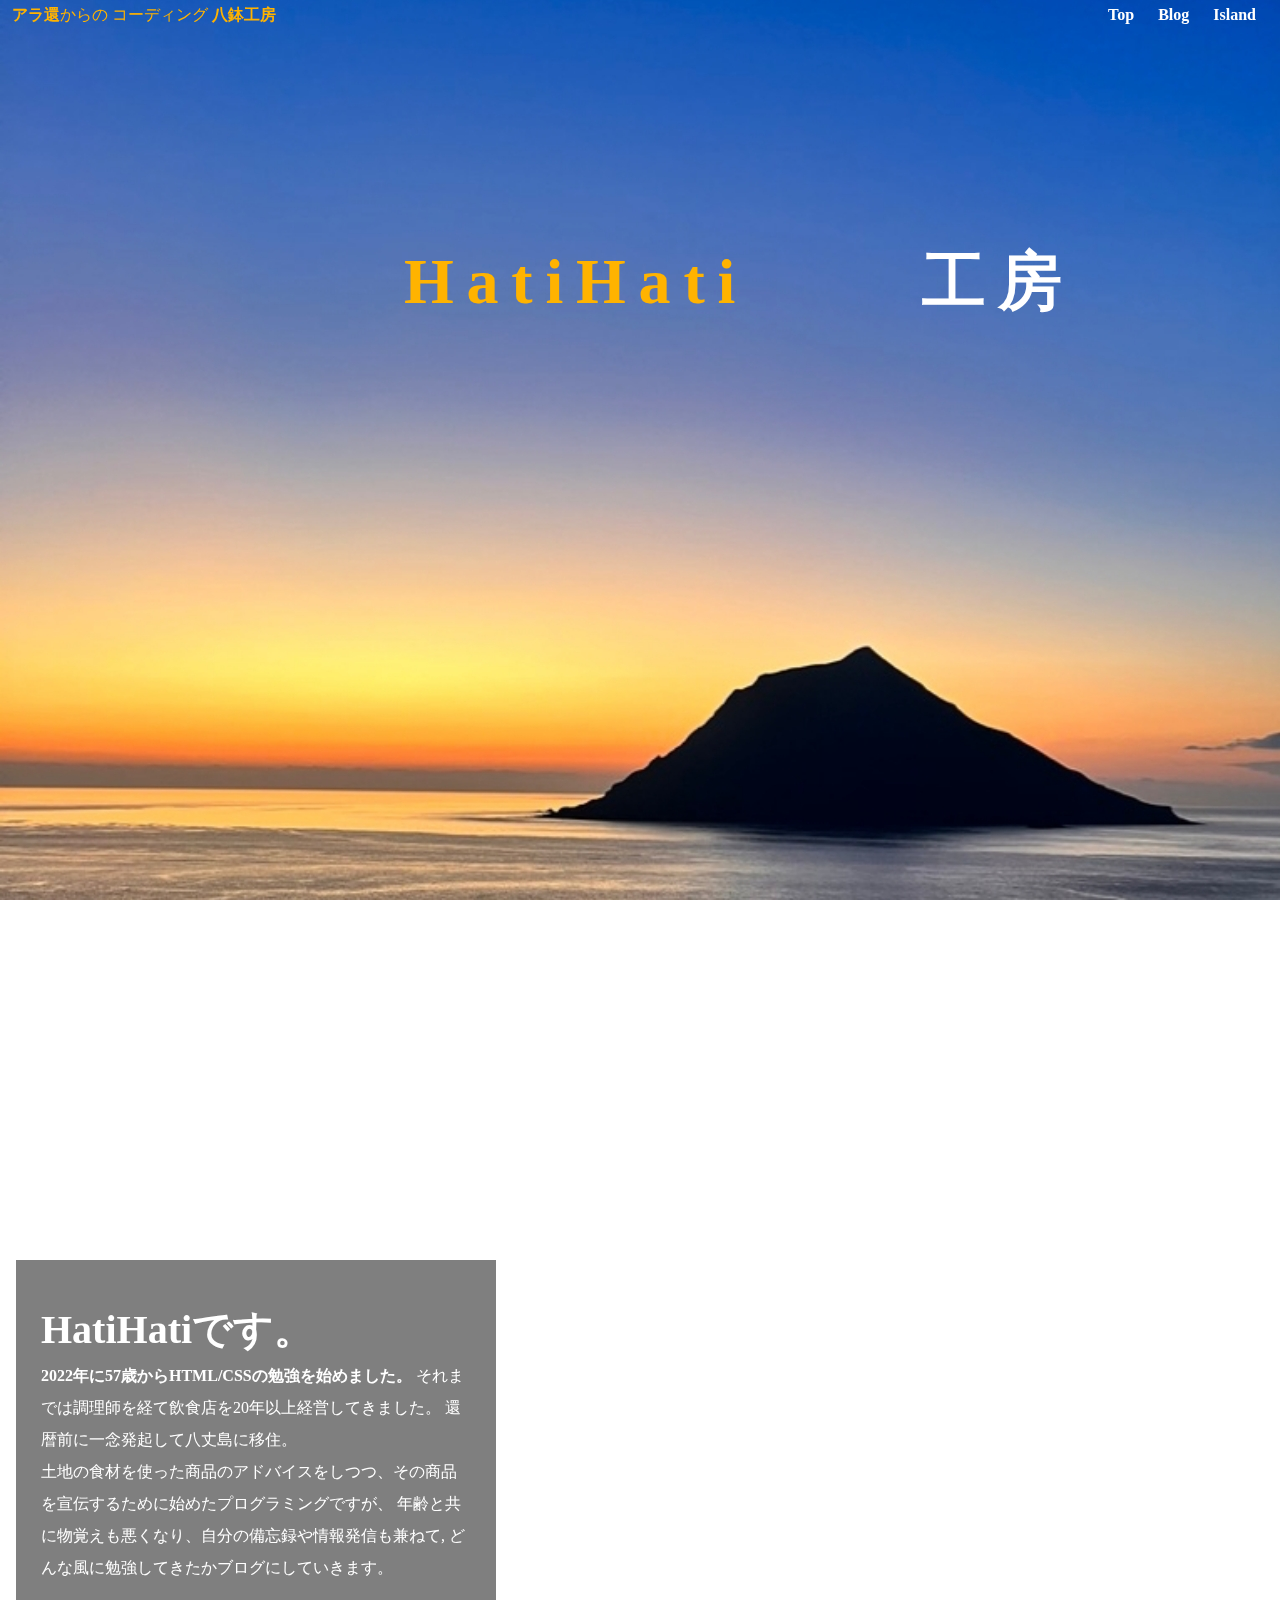
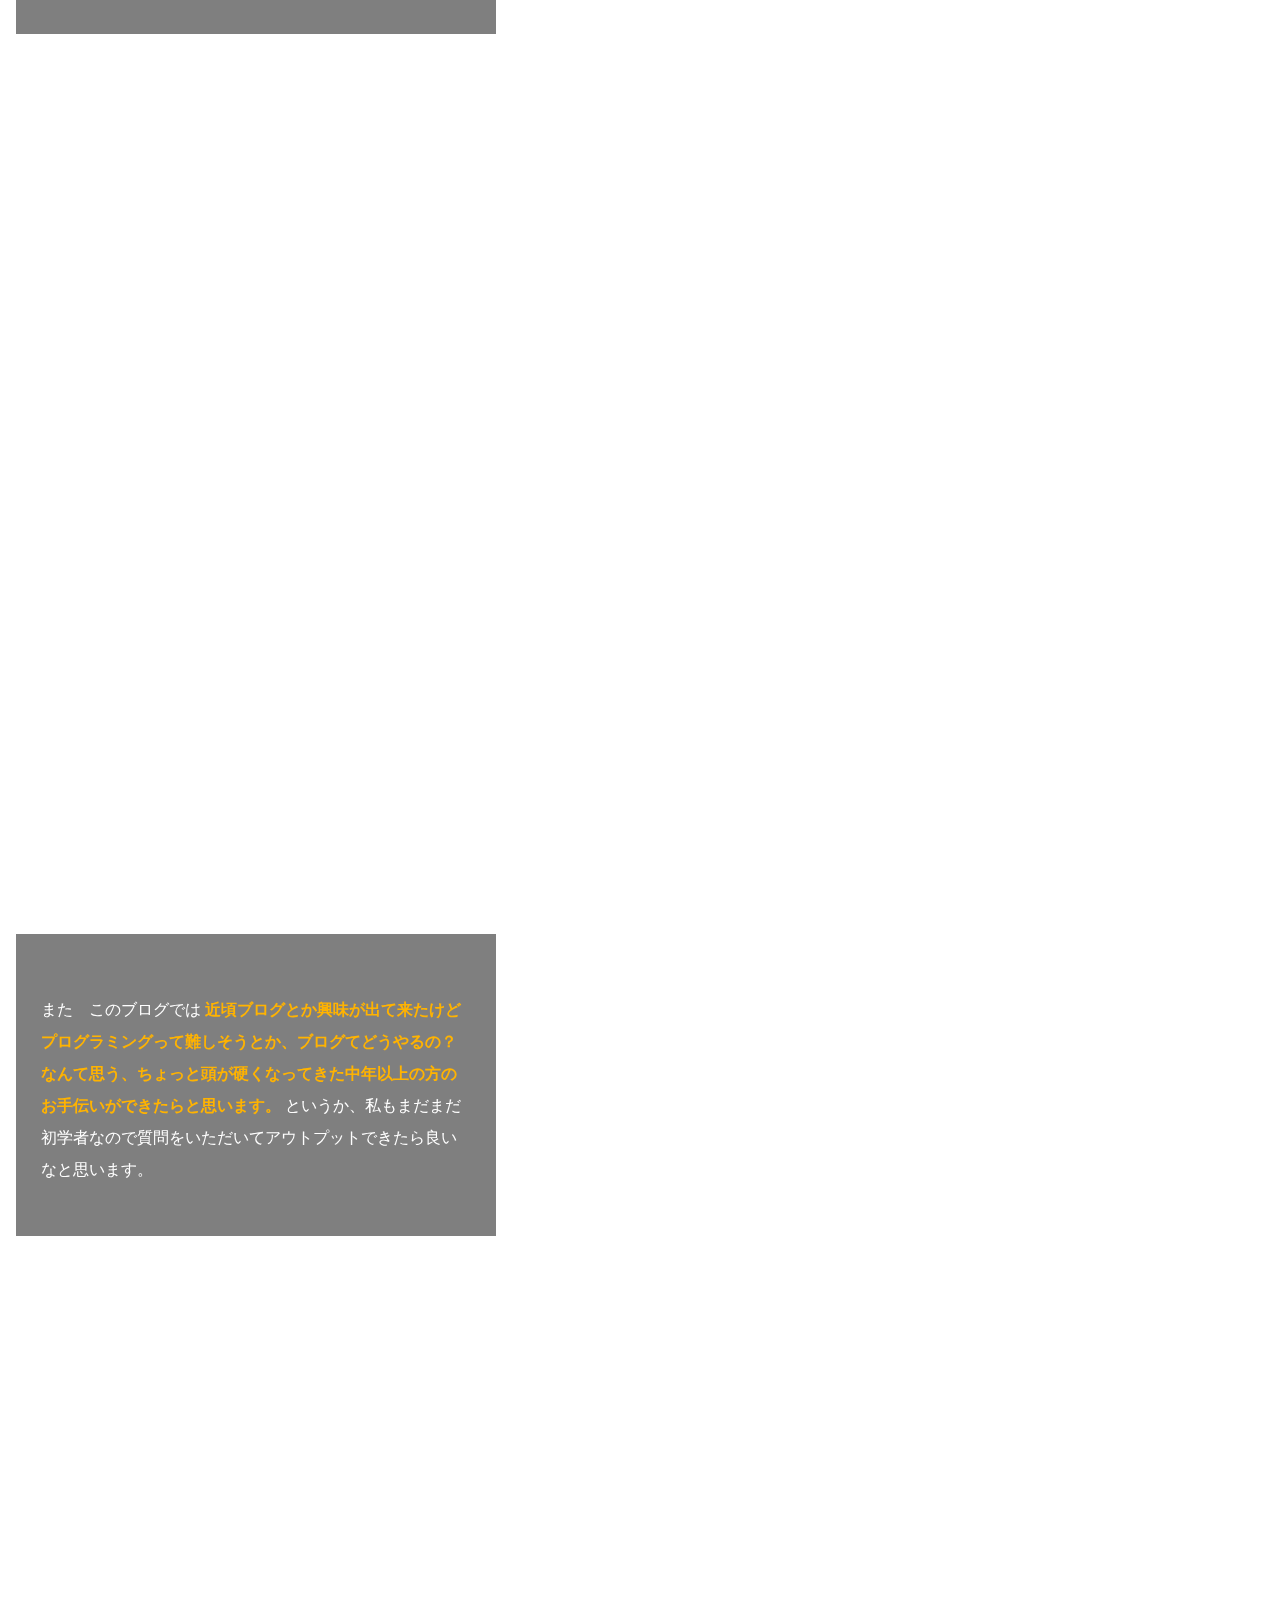
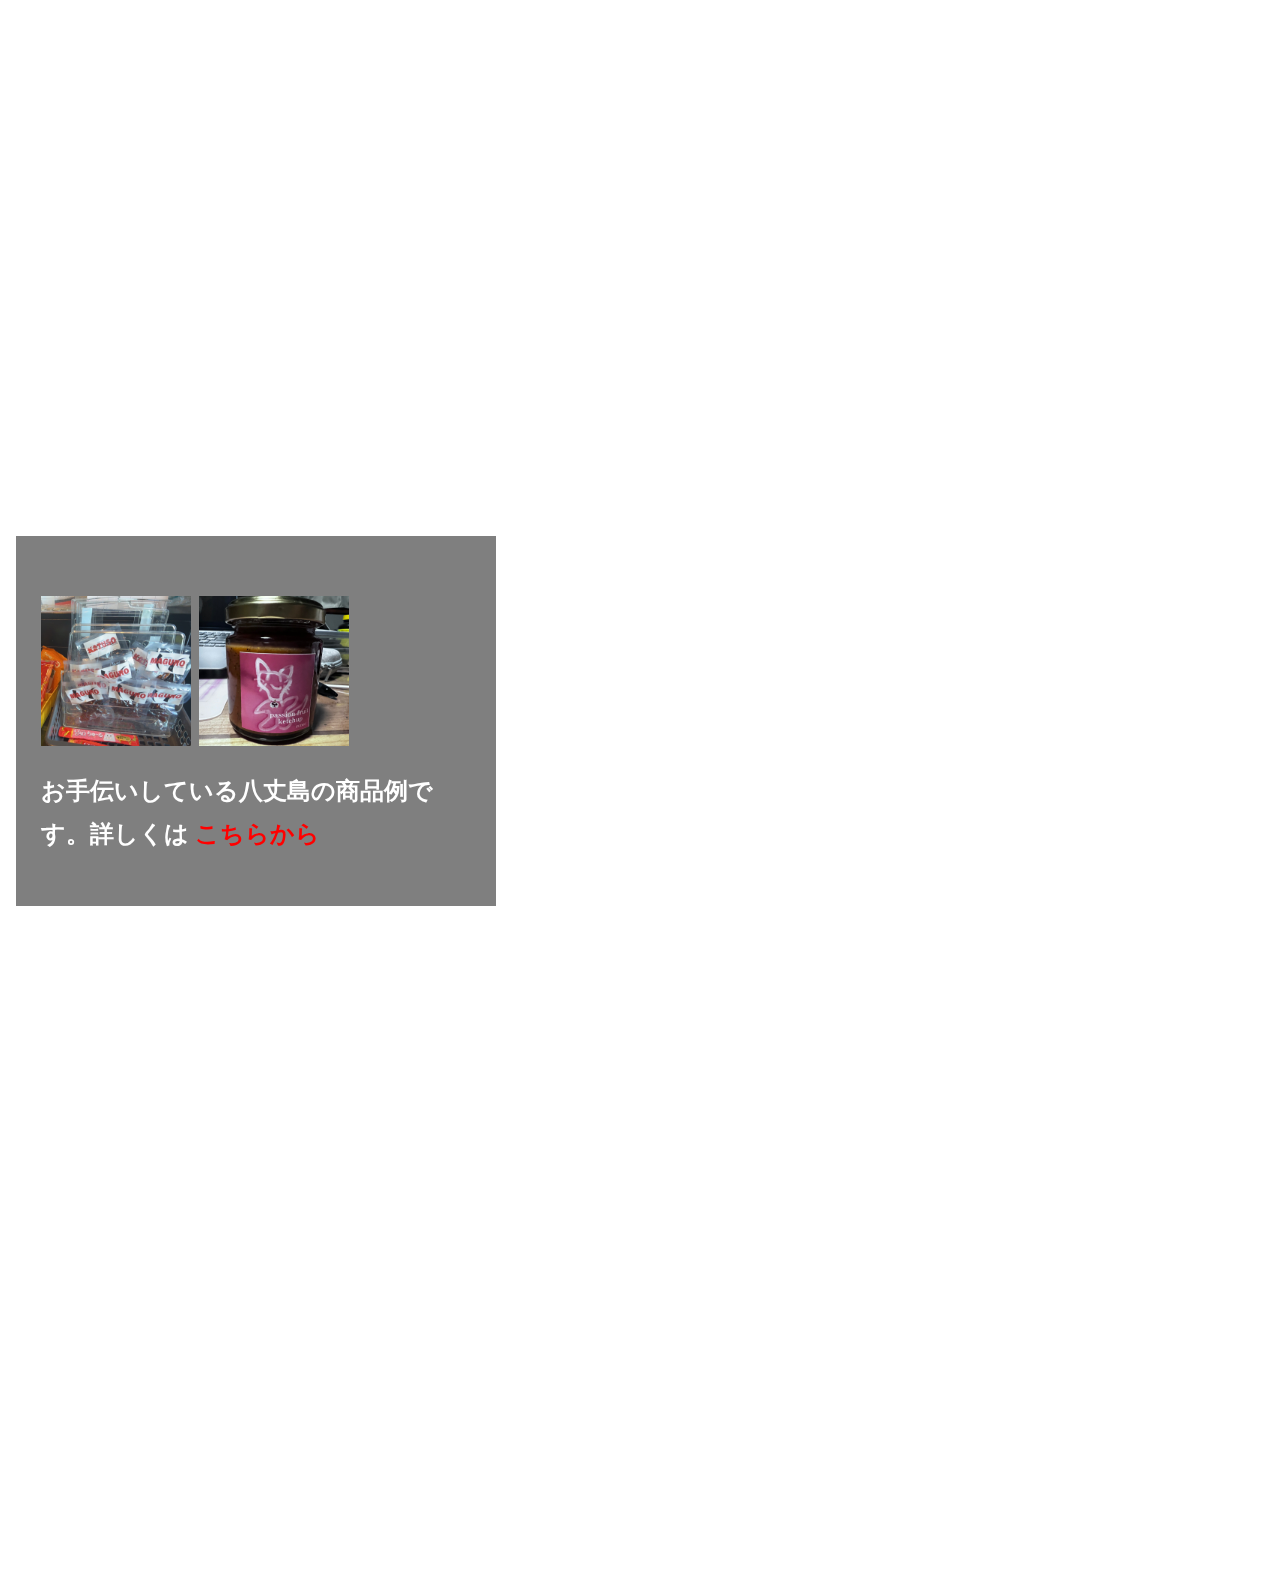
==== index.html @ b1f7de70 "Add files via upload" ====
<!DOCTYPE html>
<html lang="ja">
    <head>
        <meta charset="UTF-8" />
        <meta name="viewport" content="width=device-width, initial-scale=1.0" />
        <title>Ver.3</title>
        <link
            rel="stylesheet"
            href="https://cdn.jsdelivr.net/npm/bootstrap-icons@1.11.1/font/bootstrap-icons.css"
        />
        <link rel="stylesheet" href="css/style.css" />
    </head>
    <body>
        <header>
            <h2 class="header__catch">
                <b>アラ還</b>からの コーディング <b>八鉢工房</b>
            </h2>
            <nav class="burger_nav">
                <ul class="menu nav_links">
                    <li class="nav_links_li"><a href="#">Top</a></li>
                    <li class="nav_links_li"><a href="blog.html">Blog</a></li>
                    <li class="nav_links_li">
                        <a href="island.html">Island</a>
                    </li>
                </ul>
                <div class="burger">
                    <div class="line1" id="x"></div>
                    <div class="line2" id="x"></div>
                    <div class="line3" id="x"></div>
                </div>
            </nav>
        </header>

        <!-- -----------------------------------------------テキストアニメーション------------------------------ -->
        <div class="keyvisual">
            <h1 class="textAnimation">HatiHati</h1>
            <h2 class="textAnimation__bro">工房</h2>
            <!-- <img src="img/kojima_top.jpeg" alt="" /> -->
        </div>
        <!-- ---------------------------スクロールボタンーーーーーーーーーーーーーー -->

        <div class="scrollBtn">
            <a href="#" class="scrollBtn__link">
                <i class="bi bi-chevron-double-up scrollBtn__icon"></i>
            </a>
        </div>
        <!--  --------------------------------背景 img------------------------- -->
        <section id="contents">
            <div id="content01" class="contents">
                <div id="content01_bg" class="background"></div>
                <div class="wrap">
                    <div id="text-box00" class="text-box text-box00">
                        <h2 class="catch"></h2>
                        <div class="copy">
                            <p></p>
                        </div>
                    </div>
                </div>
            </div>

            <div id="content02" class="contents">
                <div id="content02_bg" class="background"></div>
                <div class="wrap">
                    <div class="text-box">
                        <h2 class="catch"><b>HatiHati</b>です。</h2>
                        <div class="copy">
                            <p>
                                <b
                                    >2022年に57歳からHTML/CSSの勉強を始めました。</b
                                >
                                それまでは調理師を経て飲食店を20年以上経営してきました。
                                還暦前に一念発起して八丈島に移住。<br />
                                土地の食材を使った商品のアドバイスをしつつ、その商品を宣伝するために始めたプログラミングですが、
                                年齢と共に物覚えも悪くなり、自分の備忘録や情報発信も兼ねて,
                                どんな風に勉強してきたかブログにしていきます。
                            </p>
                        </div>
                    </div>
                </div>
            </div>
            <div id="content03" class="contents">
                <div id="content03_bg" class="background"></div>
                <div class="wrap">
                    <div class="text-box">
                        <div class="catch"></div>
                        <div class="copy">
                            <p>
                                また　このブログでは
                                <em>
                                    近頃ブログとか興味が出て来たけどプログラミングって難しそうとか、ブログてどうやるの？
                                    なんて思う、ちょっと頭が硬くなってきた中年以上の方のお手伝いができたらと思います。</em
                                >
                                というか、私もまだまだ初学者なので質問をいただいてアウトプットできたら良いなと思います。
                            </p>
                        </div>
                    </div>
                </div>
            </div>
            <div id="content04" class="contents">
                <div id="content04_bg" class="background"></div>
                <div class="wrap">
                    <div class="text-box">
                        <div class="catch"></div>
                        <div class="foodImg__box">
                            <img
                                class="foodImg"
                                src="img/maguro_jerky.jpeg"
                                alt=""
                            />
                            <img
                                class="foodImg"
                                src="img/passion_ketchap.jpg"
                                alt=""
                            />
                        </div>
                        <div class="copy">
                            <p class="foodProducts">
                                お手伝いしている八丈島の商品例です。詳しくは
                                <a href="" target="_blank">こちらから</a>
                            </p>
                        </div>
                    </div>
                </div>
            </div>
        </section>

        <footer>
            <small class="footer__logo">&copy 八鉢工房　since 1998</small>
        </footer>

        <script src="https://ajax.googleapis.com/ajax/libs/jquery/3.7.1/jquery.min.js"></script>
        <script src="js/main.js"></script>
    </body>
</html>
---- css/style.css ----
@charset "UTF-8";
/*
html5doctor.com Reset Stylesheet
v1.6.1
Last Updated: 2010-09-17
Author: Richard Clark - http://richclarkdesign.com
Twitter: @rich_clark
*/
html,
body,
div,
span,
object,
iframe,
h1,
h2,
h3,
h4,
h5,
h6,
p,
blockquote,
pre,
abbr,
address,
cite,
code,
del,
dfn,
em,
img,
ins,
kbd,
q,
samp,
small,
strong,
sub,
sup,
var,
b,
i,
dl,
dt,
dd,
ol,
ul,
li,
fieldset,
form,
label,
legend,
table,
caption,
tbody,
tfoot,
thead,
tr,
th,
td,
article,
aside,
canvas,
details,
figcaption,
figure,
footer,
header,
hgroup,
menu,
nav,
section,
summary,
time,
mark,
audio,
video {
  margin: 0;
  padding: 0;
  border: 0;
  outline: 0;
  font-size: 100%;
  vertical-align: baseline;
  background: transparent;
}

body {
  line-height: 1;
}

article,
aside,
details,
figcaption,
figure,
footer,
header,
hgroup,
menu,
nav,
section {
  display: block;
}

nav ul {
  list-style: none;
}

blockquote,
q {
  quotes: none;
}

blockquote:before,
blockquote:after,
q:before,
q:after {
  content: "";
  content: none;
}

a {
  margin: 0;
  padding: 0;
  font-size: 100%;
  vertical-align: baseline;
  background: transparent;
}

/* change colours to suit your needs */
ins {
  background-color: #ff9;
  color: #000;
  text-decoration: none;
}

/* change colours to suit your needs */
mark {
  background-color: #ff9;
  color: #000;
  font-style: italic;
  font-weight: bold;
}

del {
  text-decoration: line-through;
}

abbr[title],
dfn[title] {
  border-bottom: 1px dotted;
  cursor: help;
}

table {
  border-collapse: collapse;
  border-spacing: 0;
}

/* change border colour to suit your needs */
hr {
  display: block;
  height: 1px;
  border: 0;
  border-top: 1px solid #cccccc;
  margin: 1em 0;
  padding: 0;
}

input,
select {
  vertical-align: middle;
}

body * {
  box-sizing: border-box;
}

header {
  display: flex;
  align-items: center;
  width: 100vw;
  height: 30px;
  position: fixed;
  z-index: 500;
}

.header__catch {
  font-weight: normal;
  margin-left: 12px;
  color: rgb(255, 179, 0);
  transition-duration: 1s;
}

@media screen and (max-width: 550px) {
  h2.header__catch {
    font-size: 12px;
  }
}
.burger_nav {
  display: flex;
  justify-content: space-around;
  align-items: center;
  line-height: 8vh;
  margin-left: auto;
}

.nav_links {
  display: flex;
  gap: 24px;
  justify-content: space-around;
  margin-right: 24px;
  transition: all 0.5s ease-in-out;
}

.nav_links li {
  list-style: none;
}

.nav_links a {
  text-decoration: none;
  color: #fff;
  font-weight: bold;
}

.burger {
  cursor: pointer;
  margin-right: 24px;
  position: absolute;
  right: 30px;
  top: 10px;
  opacity: 0;
  z-index: 1111;
}

.burger #x {
  width: 25px;
  height: 3px;
  background: #fff;
  margin: 5px;
  transition: all 0.5s ease-in-out;
}

.nav_active {
  transform: translateX(0%) !important;
  /* transform: translateX(0%); */
}

@media screen and (max-width: 1024px) {
  .nav_links {
    width: 55%;
  }
}
@media screen and (max-width: 768px) {
  body {
    overflow-x: hidden;
  }
  .nav_links {
    position: absolute;
    right: -2rem;
    height: 100vh;
    top: 0;
    background: #364e8b;
    flex-direction: column;
    align-items: center;
    width: 50%;
    transform: translateX(110%);
  }
  .burger {
    opacity: 1;
    cursor: pointer;
  }
}
.keyvisual.hide {
  opacity: 0;
}

@-webkit-keyframes navLinksFade {
  0% {
    opacity: 0;
    transform: translateX(50px);
  }
  50% {
    opacity: 0.5;
  }
  100% {
    opacity: 1;
    transform: translateX(0);
  }
}

@keyframes navLinksFade {
  0% {
    opacity: 0;
    transform: translateX(50px);
  }
  50% {
    opacity: 0.5;
  }
  100% {
    opacity: 1;
    transform: translateX(0);
  }
}
.toggle .line1 {
  transform: rotate(-45deg) translate(-5px, 6px);
}

.toggle .line2 {
  opacity: 0;
}

.toggle .line3 {
  transform: rotate(405deg) translate(-5px, -6px);
}

.keyvisual {
  width: 100vw;
  position: fixed;
  z-index: 7;
  transition-duration: 1s;
  position: relative;
}
.keyvisual .textAnimation {
  font-size: 4rem;
  color: rgb(255, 179, 0);
  position: absolute;
  top: 250px;
  left: 45%;
  transform: translateX(-50%);
  letter-spacing: 0.2em;
}
.keyvisual .textAnimation__bro {
  font-size: 4rem;
  color: #fff;
  position: absolute;
  top: 250px;
  left: 78%;
  transform: translateX(-50%);
  letter-spacing: 0.2em;
}
.keyvisual img {
  width: 100%;
  -o-object-fit: cover;
     object-fit: cover;
}

@media screen and (max-width: 768px) {
  .keyvisual {
    height: 450px;
  }
  .keyvisual .textAnimation {
    font-size: 2.5rem;
  }
  .keyvisual .textAnimation__bro {
    font-size: 2rem;
    left: 70%;
    top: 250px;
    transform: translateY(6px);
  }
  .keyvisual img {
    width: 100vw;
  }
}
@media screen and (max-width: 550px) {
  .keyvisual {
    height: 250px;
  }
  .keyvisual .textAnimation {
    font-size: 1.8rem;
    left: 50%;
  }
  .keyvisual .textAnimation__bro {
    font-size: 1.2rem;
  }
}
@-webkit-keyframes showTextFromBottom {
  0% {
    transform: translateY(200%);
  }
  100% {
    transform: translateY(0%);
  }
}
@keyframes showTextFromBottom {
  0% {
    transform: translateY(200%);
  }
  100% {
    transform: translateY(0%);
  }
}
@-webkit-keyframes showTextFromTop {
  0% {
    transform: translateY(-200%);
  }
  100% {
    transform: translateY(0%);
  }
}
@keyframes showTextFromTop {
  0% {
    transform: translateY(-200%);
  }
  100% {
    transform: translateY(0%);
  }
}
.textAnimation span {
  /*外側のspan*/
  display: inline-block;
}

.textAnimation > span {
  /*内側のspan*/
  overflow: hidden;
}

.textAnimation > span:nth-of-type(odd) {
  -webkit-animation: showTextFromBottom 2S ease-out backwards;
          animation: showTextFromBottom 2S ease-out backwards;
}

.textAnimation > span:nth-of-type(even) {
  -webkit-animation: showTextFromTop 2S ease-out backwards;
          animation: showTextFromTop 2S ease-out backwards;
}

.scrollBtn {
  display: block;
  width: 2.5rem;
  height: 2.5rem;
  border-radius: 0.25rem;
  background: red;
  position: fixed;
  bottom: 1rem;
  right: 1rem;
  z-index: 8;
  text-align: center;
  opacity: 0;
  transition: opacity 1s;
}
.scrollBtn__link {
  display: block;
  width: 100%;
  height: 100%;
  cursor: pointer;
}
.scrollBtn__link .bi {
  font-size: 16px;
  font-weight: bold;
  color: #fff;
  position: relative;
  top: 10px;
  -webkit-animation: jump 0.8s ease 0.2s 3;
          animation: jump 0.8s ease 0.2s 3;
  transition: all 1s;
  /* 3回ジャンプ、1秒ごとに */
}

@media screen and (max-width: 768px) {
  .scrollBtn {
    display: none;
  }
}
.scrollBtn.show {
  opacity: 1;
  -webkit-animation: Jump 0.5s ease 0.2s 3;
          animation: Jump 0.5s ease 0.2s 3;
}

@-webkit-keyframes Jump {
  0% {
    transform: translateY(0);
  }
  50% {
    transform: translateY(-0.5rem);
  }
  100% {
    transform: translateY(0);
  }
}

@keyframes Jump {
  0% {
    transform: translateY(0);
  }
  50% {
    transform: translateY(-0.5rem);
  }
  100% {
    transform: translateY(0);
  }
}
.background {
  top: 0;
  left: 0;
  right: 0;
  height: 100%;
  position: fixed;
  background-position: center center;
  opacity: 0;
  background-size: cover;
  transition: all 1.5S ease 0s;
}

.show .background {
  opacity: 1;
}

#contents {
  margin-left: 16px;
}

.contents .wrap {
  padding: 40vh 0 60vh;
  position: relative;
  z-index: 2;
}

#content01_bg {
  background-image: url("../img/kojima_top.jpeg");
  background: no-repeat cover;
}

#content02_bg {
  background-image: url("../img/fuji1.jpeg");
  background: no-repeat cover;
}

#content03_bg {
  background-image: url("../img/susuki1.jpeg");
  background: no-repeat cover;
}

#content04_bg {
  background-image: url("../img/upstear1.jpeg");
  background: no-repeat cover;
}

#text-box00 {
  display: none;
}

.text-box {
  padding: 50px 25px;
  width: 480px;
  background: rgba(0, 0, 0, 0.5);
  color: #fff;
  font-style: normal;
}
.text-box .catch {
  margin: 0 0 10px;
  font-size: 40px;
}
.text-box .copy {
  margin: 0;
  line-height: 2;
}
.text-box .copy em {
  font-style: normal;
  font-weight: bold;
  color: rgb(255, 179, 0);
}
.text-box .foodProducts {
  font-size: 24px;
  font-weight: bold;
  margin: 24px 0 0;
  line-height: 1.8;
}
.text-box .foodProducts a {
  color: red;
  text-decoration: none;
}
.text-box .foodImg__box {
  width: 150px;
  height: 150px;
  display: flex;
  gap: 8px;
}
.text-box .foodImg__box .foodImg {
  width: 100%;
  height: 100%;
  -o-object-fit: cover;
     object-fit: cover;
  background: pink;
}

@media screen and (max-width: 440px) {
  .text-box {
    width: 300px;
  }
}
.profTxt {
  line-height: 2.5;
  letter-spacing: 0.2em;
  font-size: 20px;
  width: 100%;
}

.button {
  display: inline-block;
  color: hotpink;
  border: 1px solid currentColor;
  padding: 1em 1.75em 0.9em;
  background: #fff;
}

.button_size_s {
  font-size: 0.875rem;
  padding: 0.7em 1.25em 0.6em;
}

.button_size_b {
  display: block;
  font-size: 0.875rem;
  padding: 0.7em 1.25em 0.6em;
  width: 90%;
  margin: 10px auto;
  text-align: center;
}

.button_arrow_right {
  position: relative;
  padding-right: 1.75rem;
}
.button_arrow_right::after {
  position: absolute;
  top: 50%;
  right: 0.5em;
  display: block;
  transform: translateY(-50%);
  content: "→";
  font-size: 16px;
  font-weight: bold;
}

.cardBlogTxt {
  width: 70vw;
  margin: 48px auto;
}
.cardBlogTxt em {
  font-style: normal;
  font-weight: bold;
}
.cardBlogTxt p:nth-child(2) {
  margin-top: 24px;
}

.blogCardsContainer {
  display: flex;
}

.blogCards {
  display: flex;
  flex-direction: column;
  width: calc(100vw - 200px);
  list-style: none;
}
.blogCards li:nth-child(n) {
  margin-top: 16px;
}
.blogCards li:last-child {
  margin-bottom: 16px;
}

.blogCard {
  width: 90%;
  border: 1px solid #333;
  overflow: hidden;
  border-radius: 8px;
  margin-left: auto;
  margin-right: auto;
}

.blogCard__title {
  text-align: center;
  padding: 16px;
  color: #333;
}
.blogCard__title_bar {
  position: relative;
  display: inline-block;
}
.blogCard__title_bar::before {
  content: "";
  position: absolute;
  top: 50%;
  left: -2.5em;
  display: block;
  width: 2rem;
  height: 2px;
  background: rgb(255, 179, 0);
}
.blogCard__title_bar::after {
  content: "";
  position: absolute;
  top: 50%;
  right: -2.5em;
  display: block;
  width: 2rem;
  height: 2px;
  background: rgb(255, 179, 0);
}

.blogCard__link {
  width: 100%;
  display: flex;
  gap: 16px;
  text-decoration: none;
  color: inherit;
}

.blogCard__imgWrapper {
  width: 200px;
  height: 150px;
  margin: 16px;
}
.blogCard__imgWrapper img {
  width: 100%;
  height: 100%;
  -o-object-fit: cover;
     object-fit: cover;
}

.blogCard__text {
  margin: 16px;
}

@media screen and (max-width: 768px) {
  .blogCardsContainer {
    display: block;
  }
  .blogCards {
    width: 100%;
  }
  .blogCard__link {
    display: block;
  }
  .blogCard__link .blogCard__imgWrapper {
    width: 70vw;
    height: 52.8vw;
  }
  .blogCard__link .blogCard__text {
    margin: 16px auto;
    width: 70vw;
  }
}
@media screen and (max-width: 550px) {
  .blogCardsContainer {
    display: block;
  }
  .blogCards {
    width: 100%;
  }
  .blogCard__link {
    display: block;
  }
}
#sidebar {
  width: 300px;
  margin-top: 16px;
}
#sidebar .sidebar__col {
  padding: 24px 0;
  border-bottom: 1px solid #333;
  text-align: center;
}
#sidebar .sidebar__col a {
  text-decoration: none;
  color: inherit;
}
#sidebar .linkBanner {
  margin-top: 48px;
}
#sidebar .linkBanner p {
  display: block;
  text-align: center;
  padding: 24px 0;
  font-weight: bold;
  border-bottom: 1px solid #333;
}
#sidebar .linkBanner__part {
  padding: 24px 0;
  border-bottom: 1px solid #333;
  text-align: center;
}
#sidebar .linkBanner__part a {
  text-decoration: none;
  color: inherit;
}
@media screen and (max-width: 768px) {
  #sidebar #sidebar {
    width: 200px;
  }
}
@media screen and (max-width: 550px) {
  #sidebar #sidebar {
    width: 100vw;
    display: flex;
    gap: 16px;
    padding: 16px;
  }
  #sidebar #sidebar .sidebar {
    width: calc((100vw - 48px) / 2);
    margin-top: 0;
  }
  #sidebar #sidebar .linkBanner {
    width: calc((100vw - 48px) / 2);
    margin-top: 0;
  }
}

.blContainer__form {
  width: 70%;
  margin-right: auto;
  margin-left: auto;
}

table {
  width: 100%;
  caption-side: top;
  margin: 24px 0;
}
table caption {
  padding: 16px;
  -moz-text-align-last: left;
       text-align-last: left;
  letter-spacing: 0.1em;
  line-height: 1.6;
}
table td {
  padding: 10px;
  border: 1px solid #ddd;
}
table td:first-child {
  background: #eee;
}

footer {
  display: block;
  width: 100vw;
  height: 150px;
  text-align: center;
  position: relative;
}
footer .footer__logo {
  position: absolute;
  top: 50%;
  left: 50%;
  transform: translate(-50%, -50%);
  color: #fff;
}
footer .footer__logo_black {
  color: #333;
}
/*# sourceMappingURL=style.css.map */
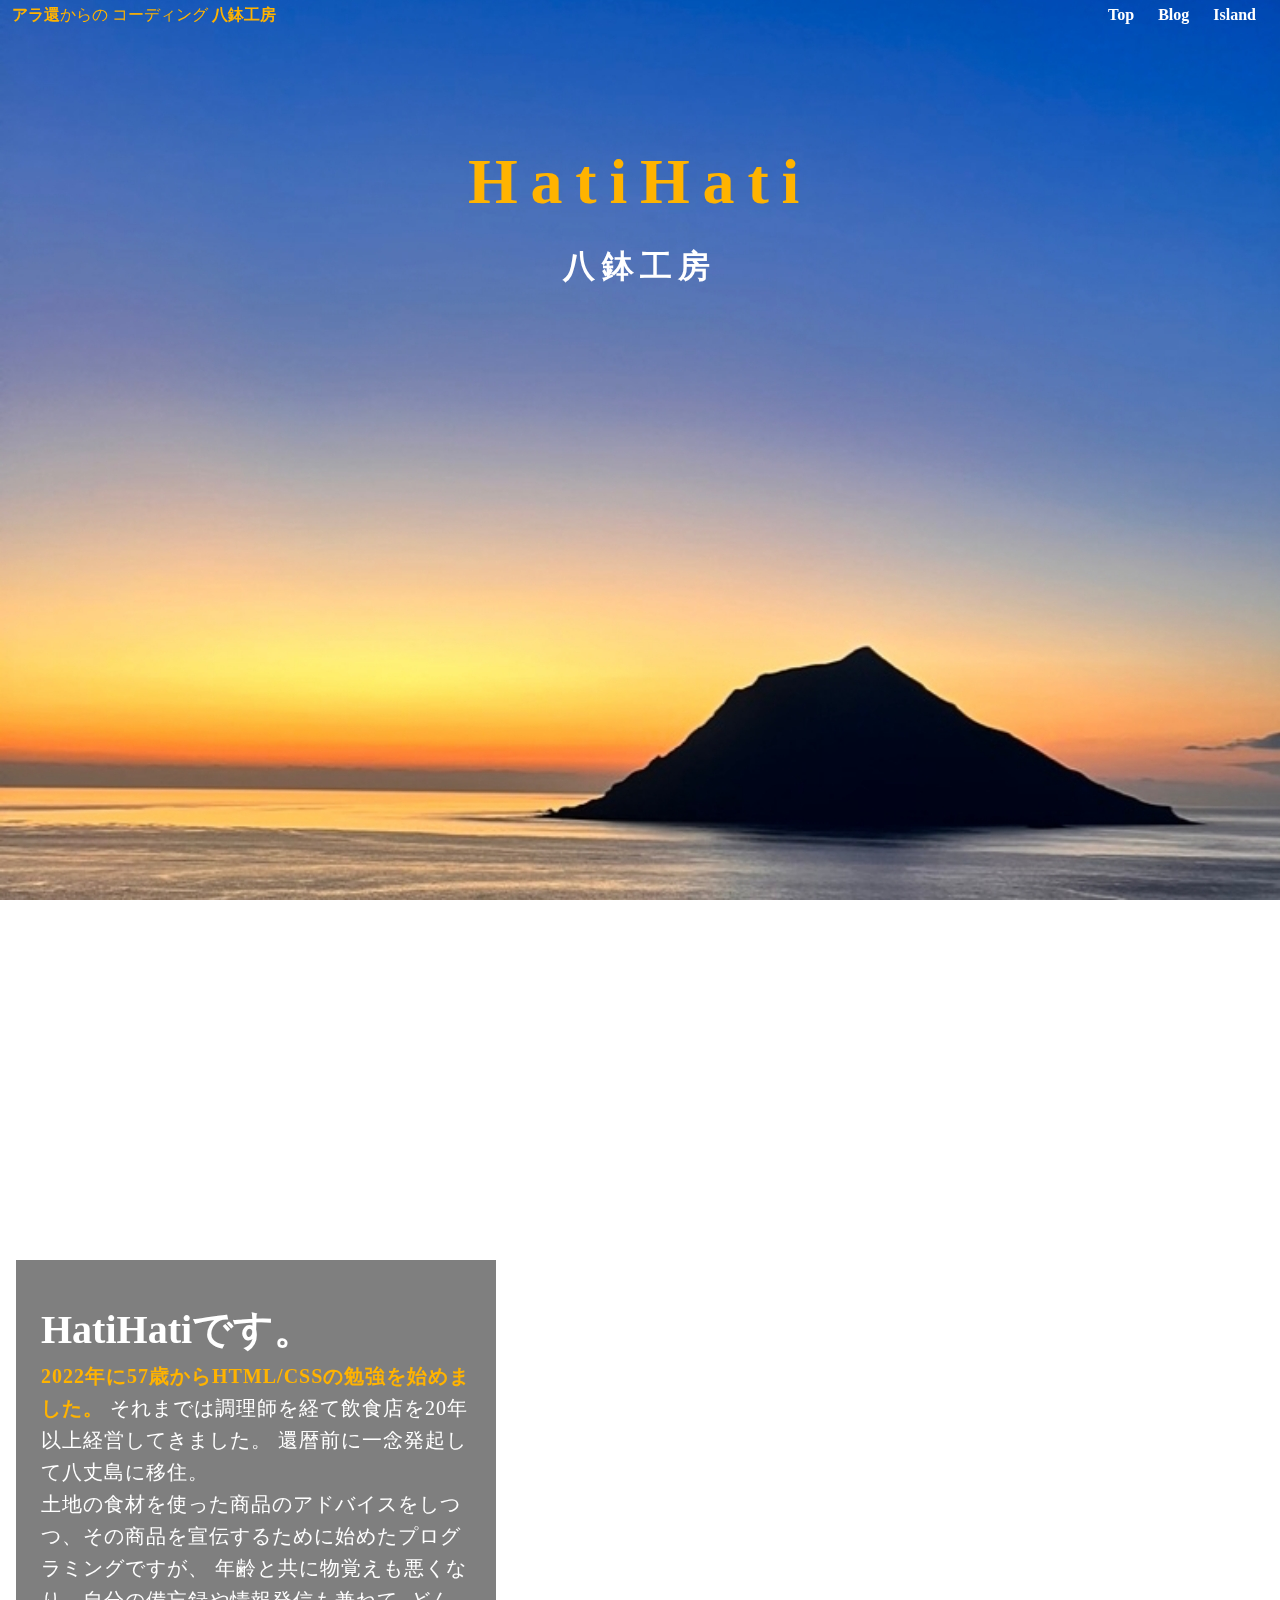
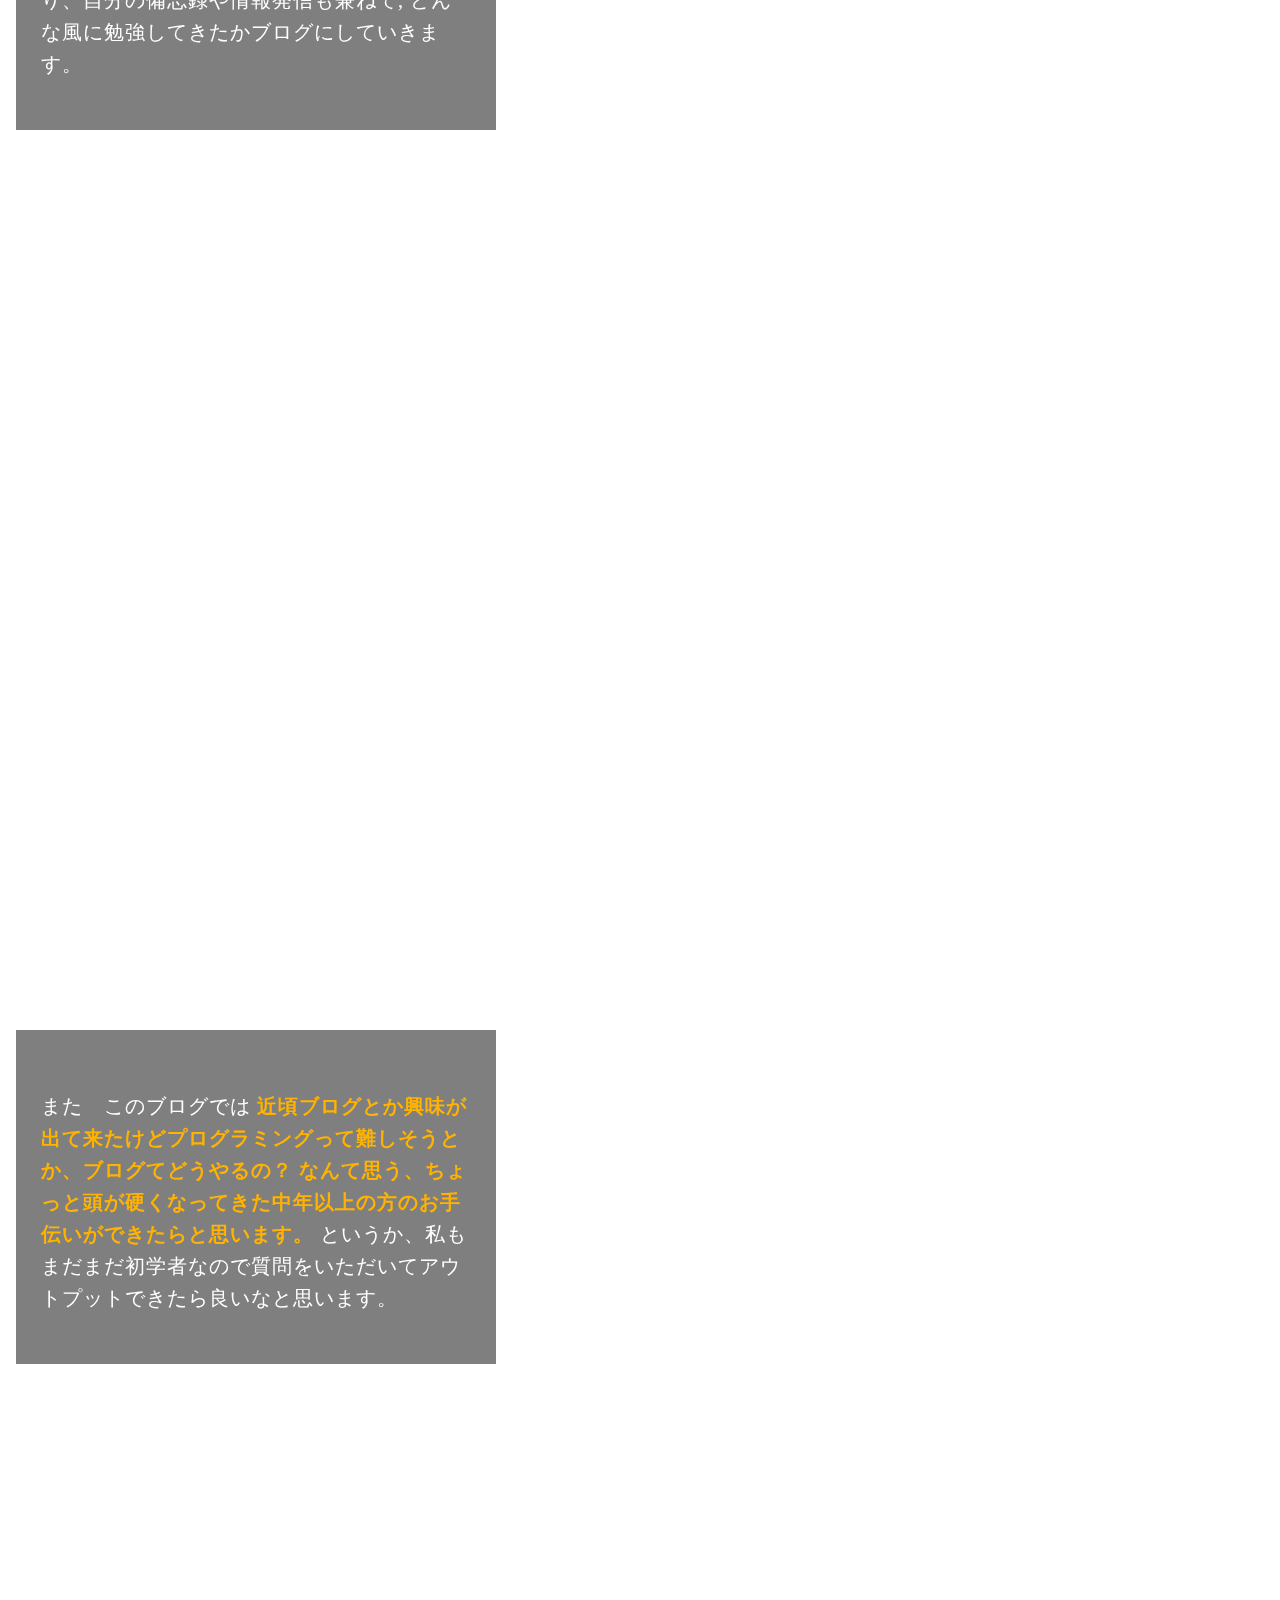
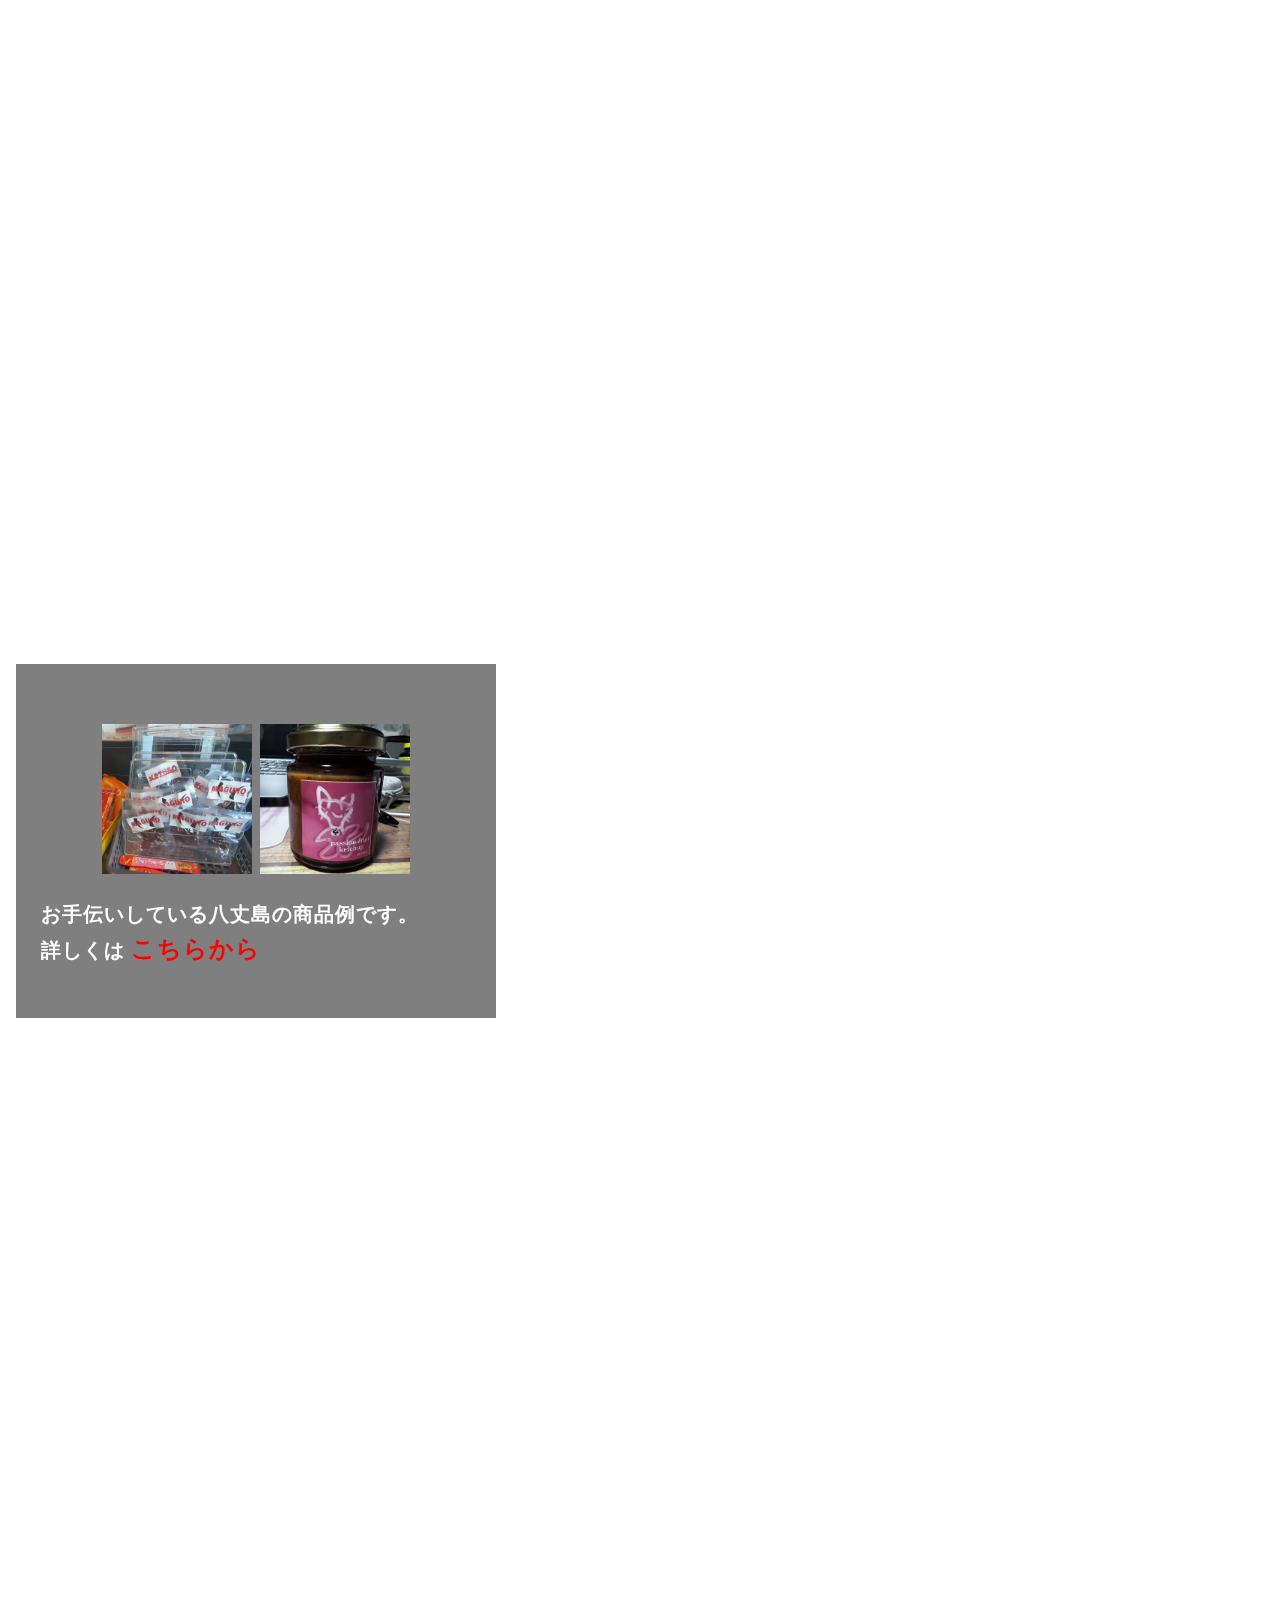
==== commit 64fc56d4: "Add files via upload" ====
--- a/index.html
+++ b/index.html
@@ -3,7 +3,7 @@
     <head>
         <meta charset="UTF-8" />
         <meta name="viewport" content="width=device-width, initial-scale=1.0" />
-        <title>Ver.3</title>
+        <title>八鉢工房</title>
         <link
             rel="stylesheet"
             href="https://cdn.jsdelivr.net/npm/bootstrap-icons@1.11.1/font/bootstrap-icons.css"
@@ -34,7 +34,7 @@
         <!-- -----------------------------------------------テキストアニメーション------------------------------ -->
         <div class="keyvisual">
             <h1 class="textAnimation">HatiHati</h1>
-            <h2 class="textAnimation__bro">工房</h2>
+            <h2 class="textAnimation__bro">八鉢工房</h2>
             <!-- <img src="img/kojima_top.jpeg" alt="" /> -->
         </div>
         <!-- ---------------------------スクロールボタンーーーーーーーーーーーーーー -->
@@ -65,8 +65,8 @@
                         <h2 class="catch"><b>HatiHati</b>です。</h2>
                         <div class="copy">
                             <p>
-                                <b
-                                    >2022年に57歳からHTML/CSSの勉強を始めました。</b
+                                <em
+                                    >2022年に57歳からHTML/CSSの勉強を始めました。</em
                                 >
                                 それまでは調理師を経て飲食店を20年以上経営してきました。
                                 還暦前に一念発起して八丈島に移住。<br />
@@ -101,22 +101,26 @@
                 <div class="wrap">
                     <div class="text-box">
                         <div class="catch"></div>
-                        <div class="foodImg__box">
-                            <img
-                                class="foodImg"
-                                src="img/maguro_jerky.jpeg"
-                                alt=""
-                            />
-                            <img
-                                class="foodImg"
-                                src="img/passion_ketchap.jpg"
-                                alt=""
-                            />
+                        <div class="foodImg__Wrapper">
+                            <div class="foodImg__box">
+                                <img
+                                    class="foodImg"
+                                    src="img/maguro_jerky.jpeg"
+                                    alt=""
+                                />
+                            </div>
+                            <div class="foodImg__box">
+                                <img
+                                    class="foodImg"
+                                    src="img/passion_ketchap.jpg"
+                                    alt=""
+                                />
+                            </div>
                         </div>
                         <div class="copy">
                             <p class="foodProducts">
-                                お手伝いしている八丈島の商品例です。詳しくは
-                                <a href="" target="_blank">こちらから</a>
+                                お手伝いしている八丈島の商品例です。<br />詳しくは
+                                <a class="foodProducts_link" href="" target="_blank">こちらから</a>
                             </p>
                         </div>
                     </div>
--- a/css/style.css
+++ b/css/style.css
@@ -325,17 +325,17 @@
   font-size: 4rem;
   color: rgb(255, 179, 0);
   position: absolute;
-  top: 250px;
-  left: 45%;
+  top: 150px;
+  left: 50%;
   transform: translateX(-50%);
   letter-spacing: 0.2em;
 }
 .keyvisual .textAnimation__bro {
-  font-size: 4rem;
+  font-size: 2rem;
   color: #fff;
   position: absolute;
   top: 250px;
-  left: 78%;
+  left: 50%;
   transform: translateX(-50%);
   letter-spacing: 0.2em;
 }
@@ -354,9 +354,6 @@
   }
   .keyvisual .textAnimation__bro {
     font-size: 2rem;
-    left: 70%;
-    top: 250px;
-    transform: translateY(6px);
   }
   .keyvisual img {
     width: 100vw;
@@ -368,10 +365,10 @@
   }
   .keyvisual .textAnimation {
     font-size: 1.8rem;
-    left: 50%;
   }
   .keyvisual .textAnimation__bro {
-    font-size: 1.2rem;
+    font-size: 1.5rem;
+    top: 220px;
   }
 }
 @-webkit-keyframes showTextFromBottom {
@@ -511,6 +508,11 @@
 #contents {
   margin-left: 16px;
 }
+@media screen and (max-width: 576px) {
+  #contents {
+    margin-left: 0;
+  }
+}
 
 .contents .wrap {
   padding: 40vh 0 60vh;
@@ -549,48 +551,76 @@
   color: #fff;
   font-style: normal;
 }
+@media screen and (max-width: 576px) {
+  .text-box {
+    padding: 20px 10px;
+    width: 90vw;
+    margin-left: auto;
+    margin-right: auto;
+  }
+}
 .text-box .catch {
   margin: 0 0 10px;
   font-size: 40px;
 }
 .text-box .copy {
   margin: 0;
-  line-height: 2;
-}
-.text-box .copy em {
+}
+@media screen and (max-width: 576px) {
+  .text-box .copy {
+    padding: 1rem;
+  }
+}
+.text-box .copy p {
+  font-size: 1.25rem;
+  line-height: 1.6;
+  letter-spacing: 0.05em;
+}
+@media screen and (max-width: 576px) {
+  .text-box .copy p {
+    line-height: 1.8;
+  }
+}
+.text-box .copy p em {
   font-style: normal;
   font-weight: bold;
   color: rgb(255, 179, 0);
 }
 .text-box .foodProducts {
-  font-size: 24px;
+  font-size: 1.5em;
   font-weight: bold;
   margin: 24px 0 0;
   line-height: 1.8;
 }
+@media screen and (max-width: 576px) {
+  .text-box .foodProducts {
+    font-size: 1.25rem;
+  }
+}
 .text-box .foodProducts a {
   color: red;
   text-decoration: none;
-}
-.text-box .foodImg__box {
-  width: 150px;
+  font-size: 1.5rem;
+}
+.text-box .foodImg__Wrapper {
+  width: 100%;
   height: 150px;
   display: flex;
   gap: 8px;
-}
-.text-box .foodImg__box .foodImg {
-  width: 100%;
-  height: 100%;
+  justify-content: center;
+}
+.text-box .foodImg__Wrapper .foodImg__box {
+  width: 150px;
+  height: 150px;
   -o-object-fit: cover;
      object-fit: cover;
   background: pink;
 }
-
-@media screen and (max-width: 440px) {
-  .text-box {
-    width: 300px;
-  }
-}
+.text-box .foodImg__Wrapper .foodImg__box img.foodImg {
+  width: 100%;
+  height: 100%;
+}
+
 .profTxt {
   line-height: 2.5;
   letter-spacing: 0.2em;
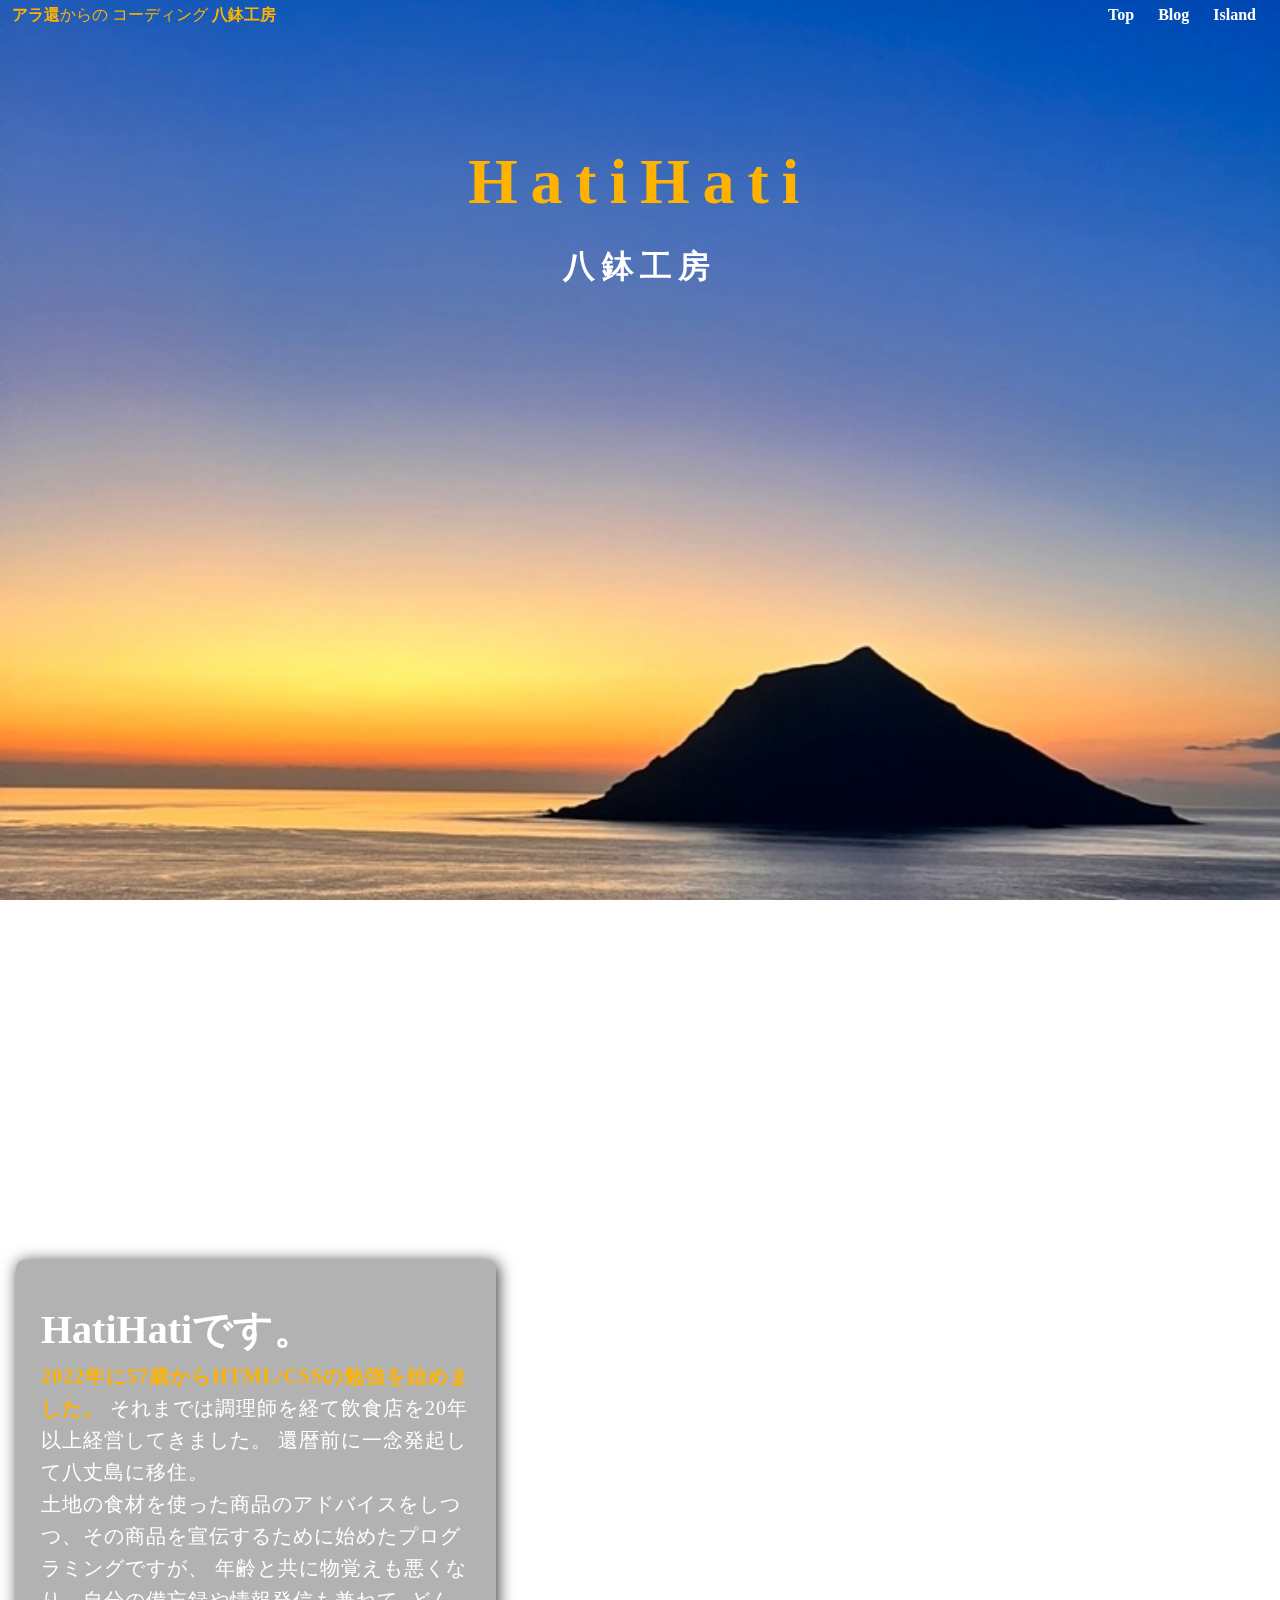
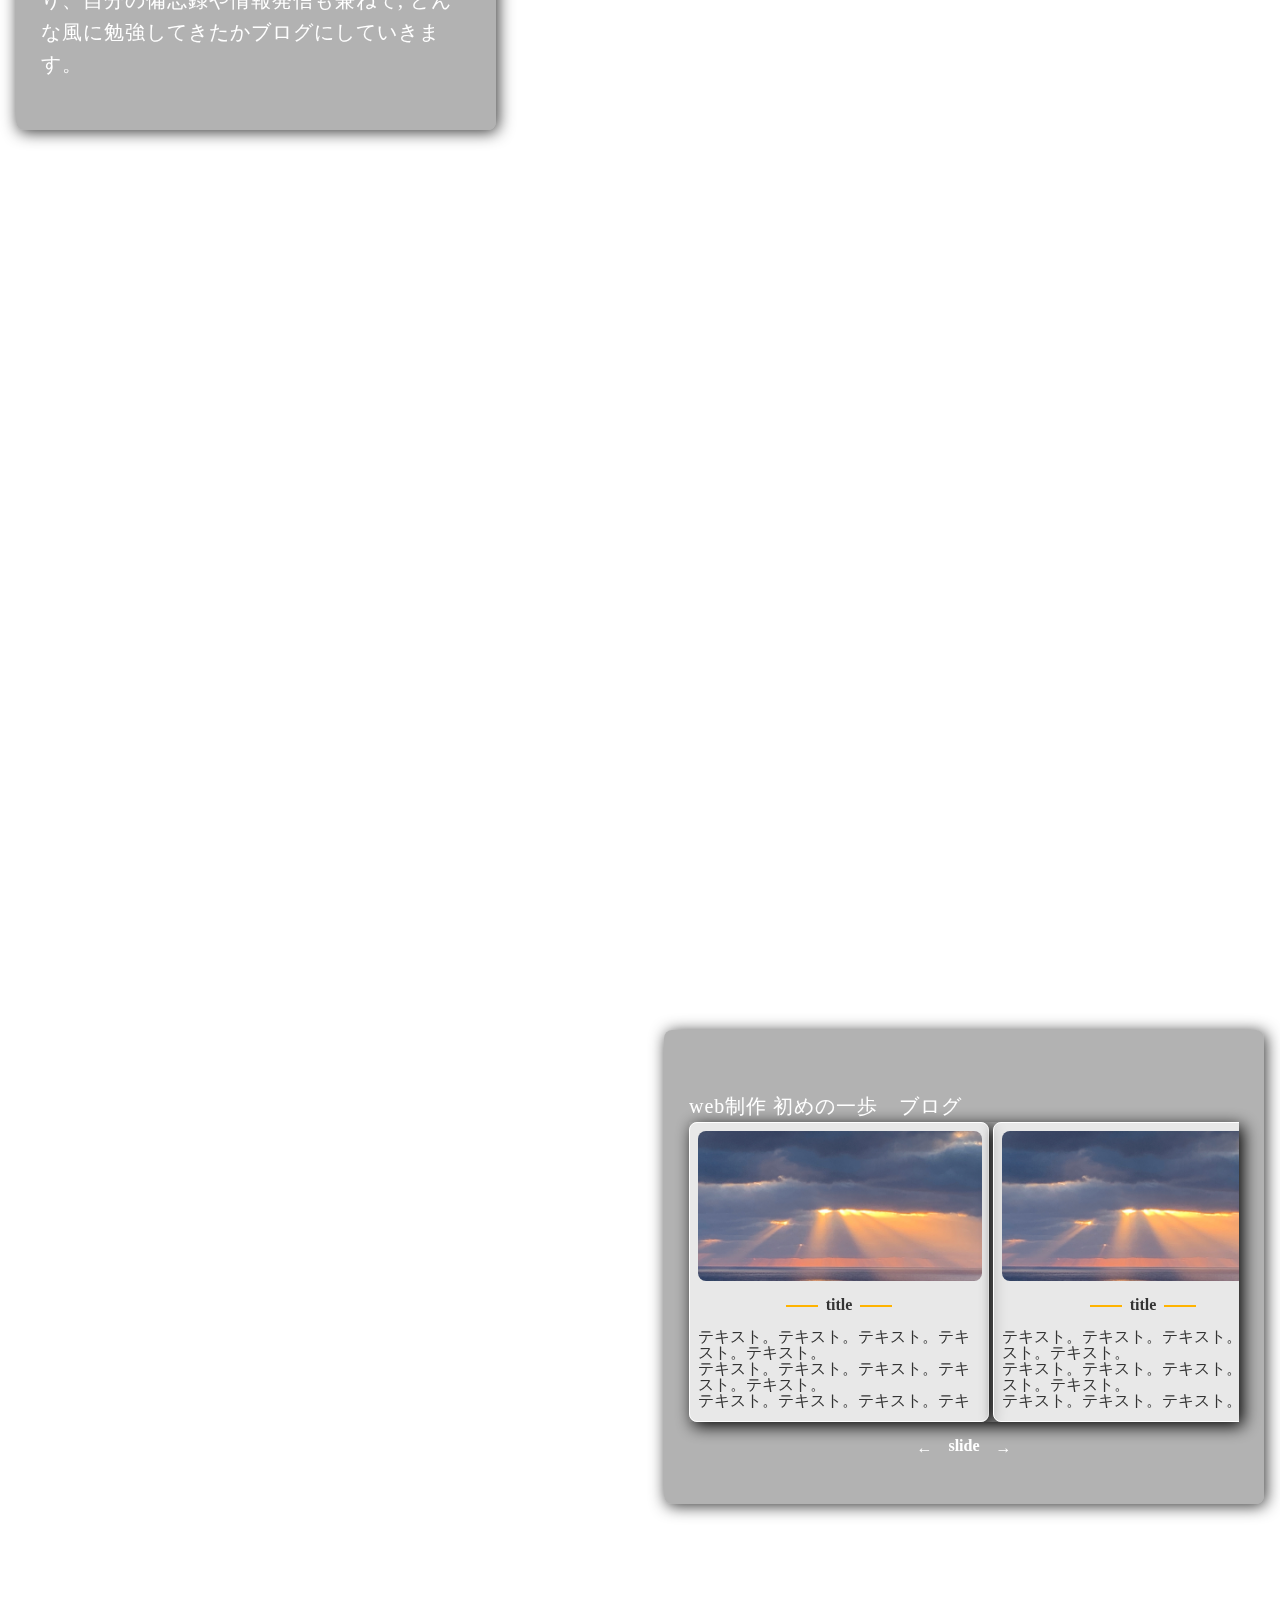
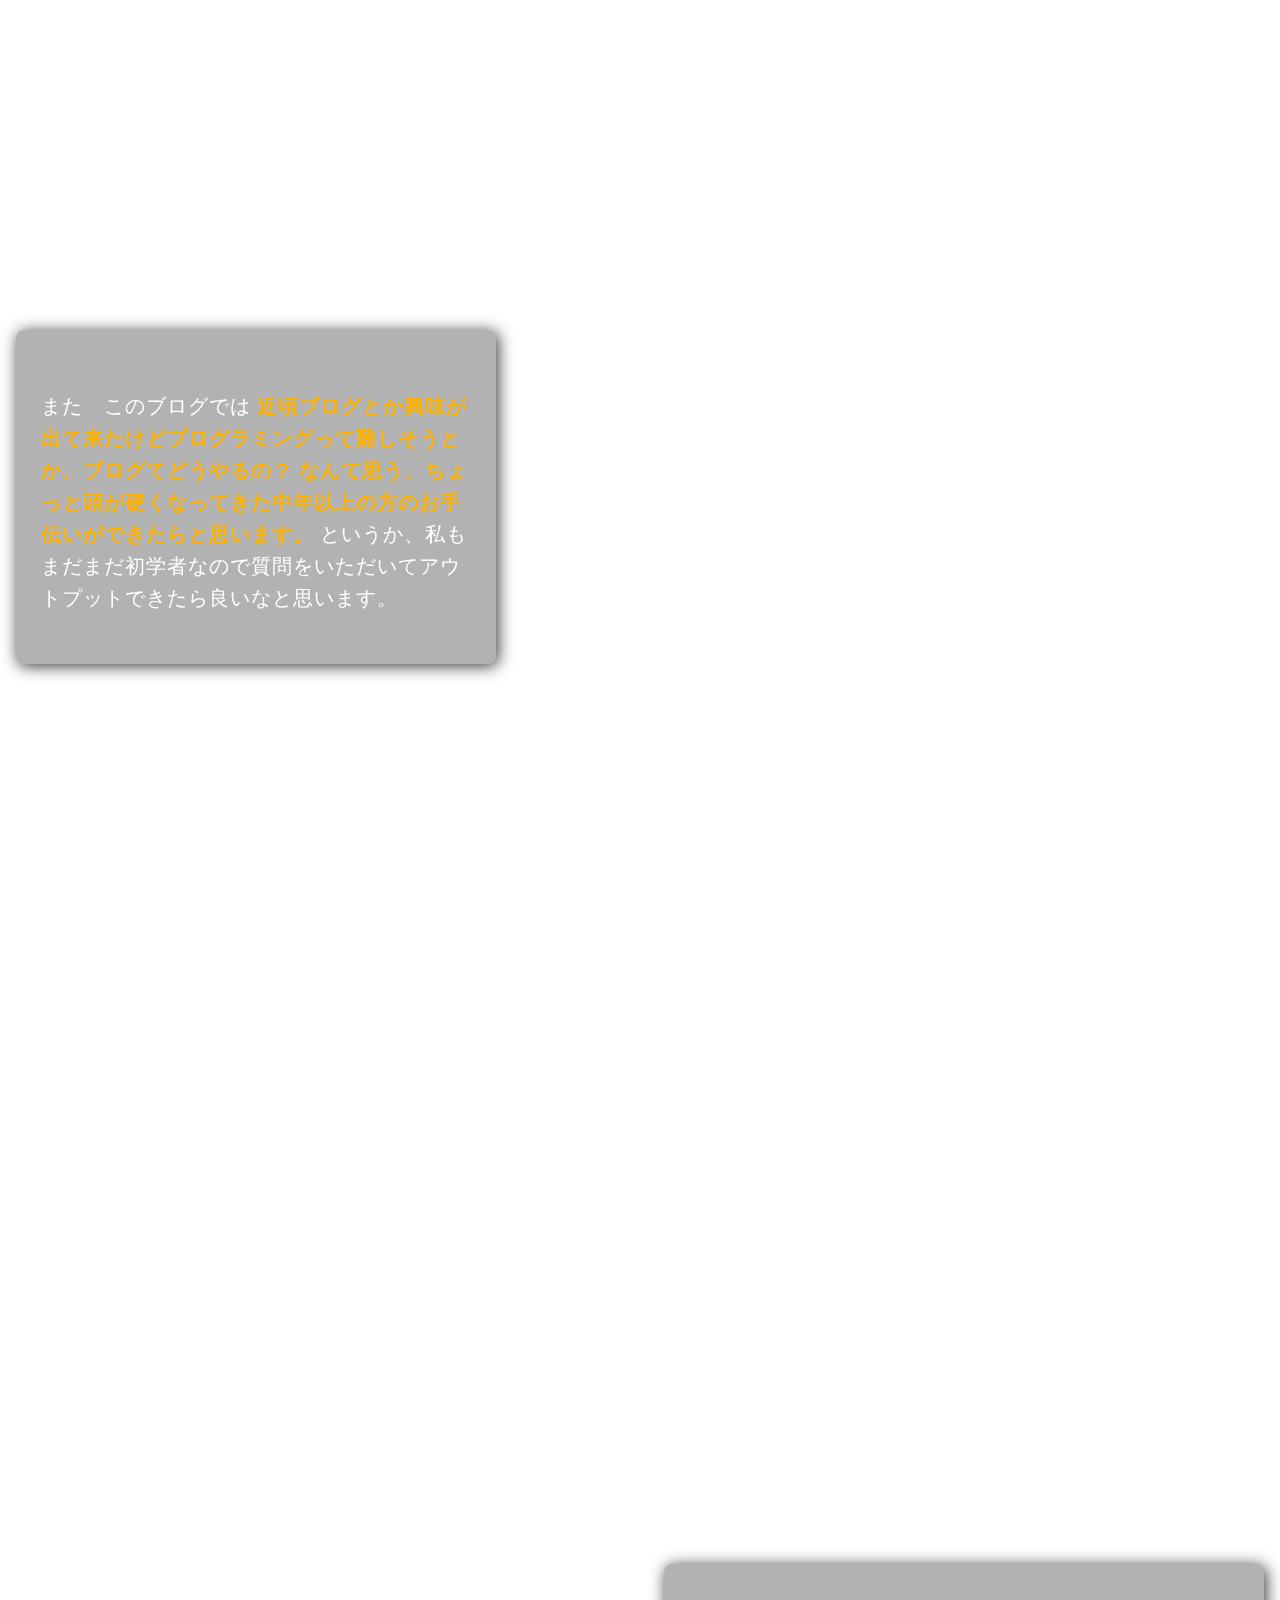
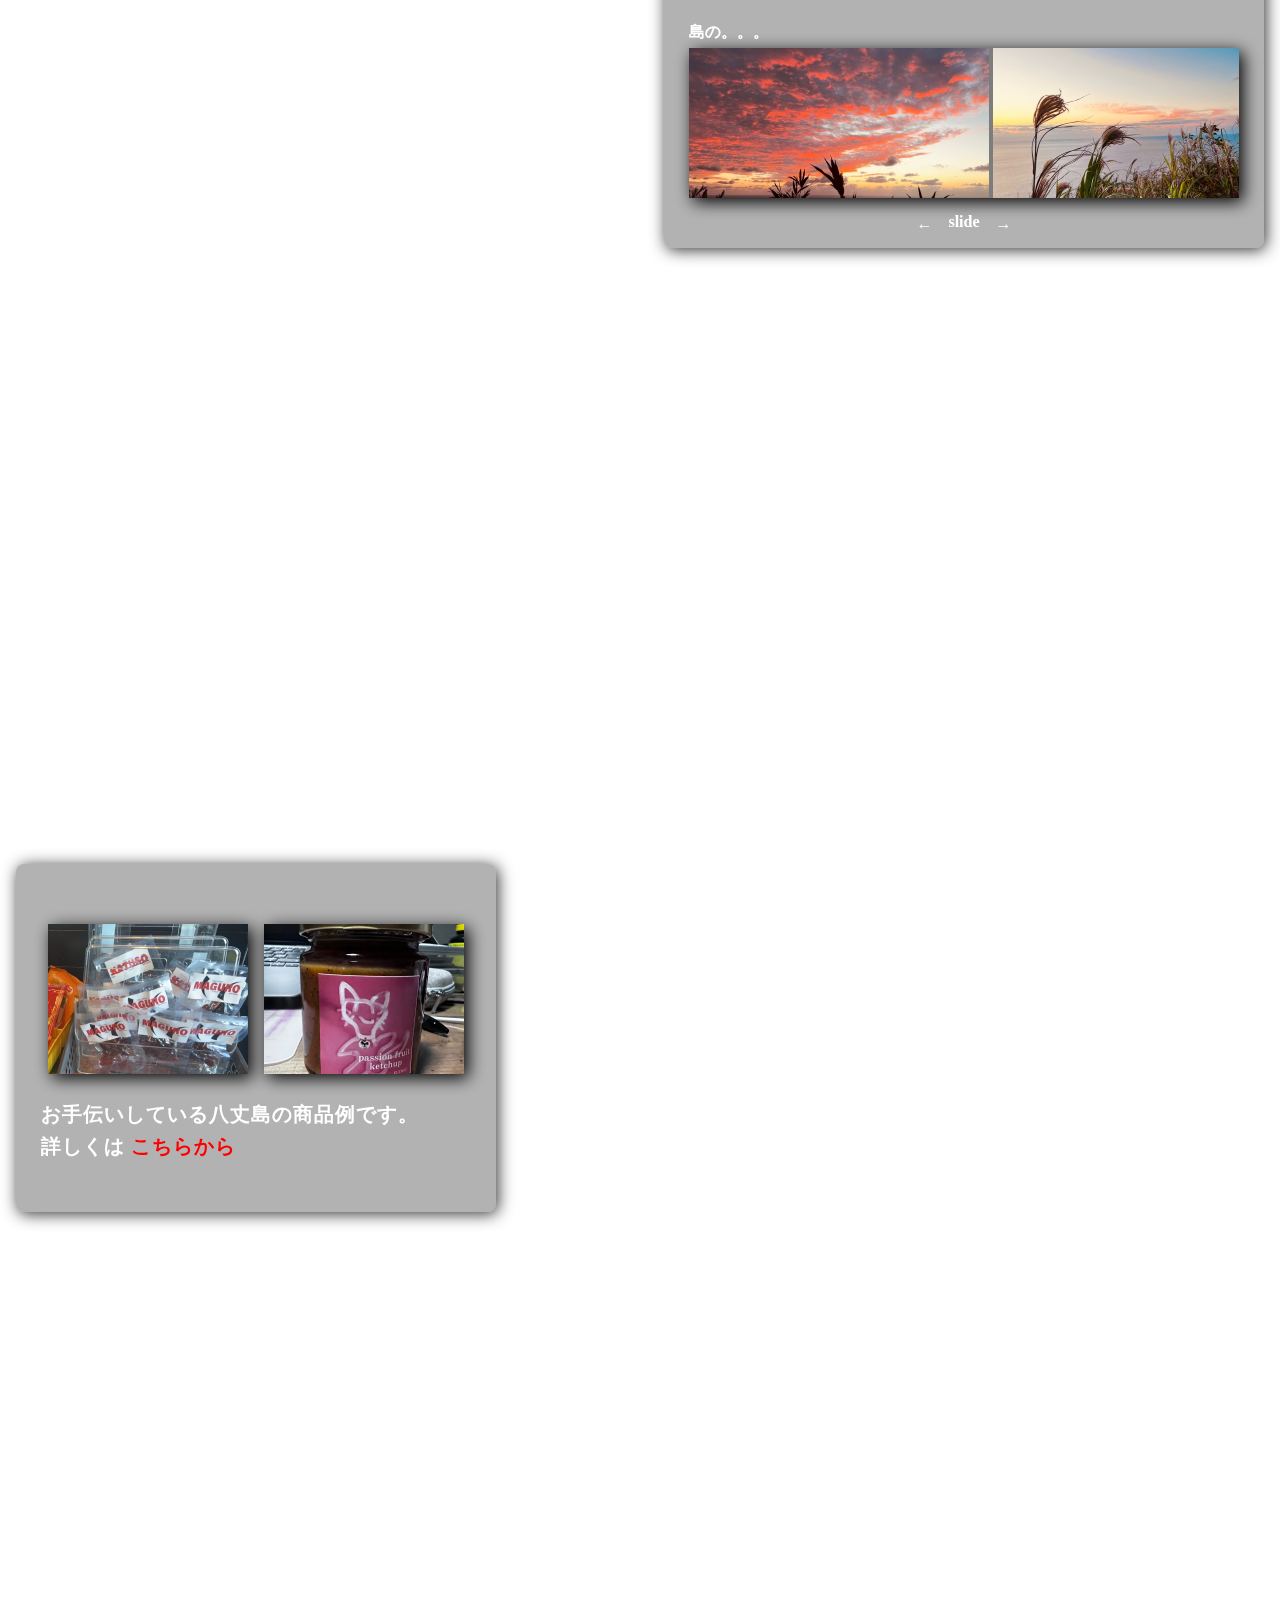
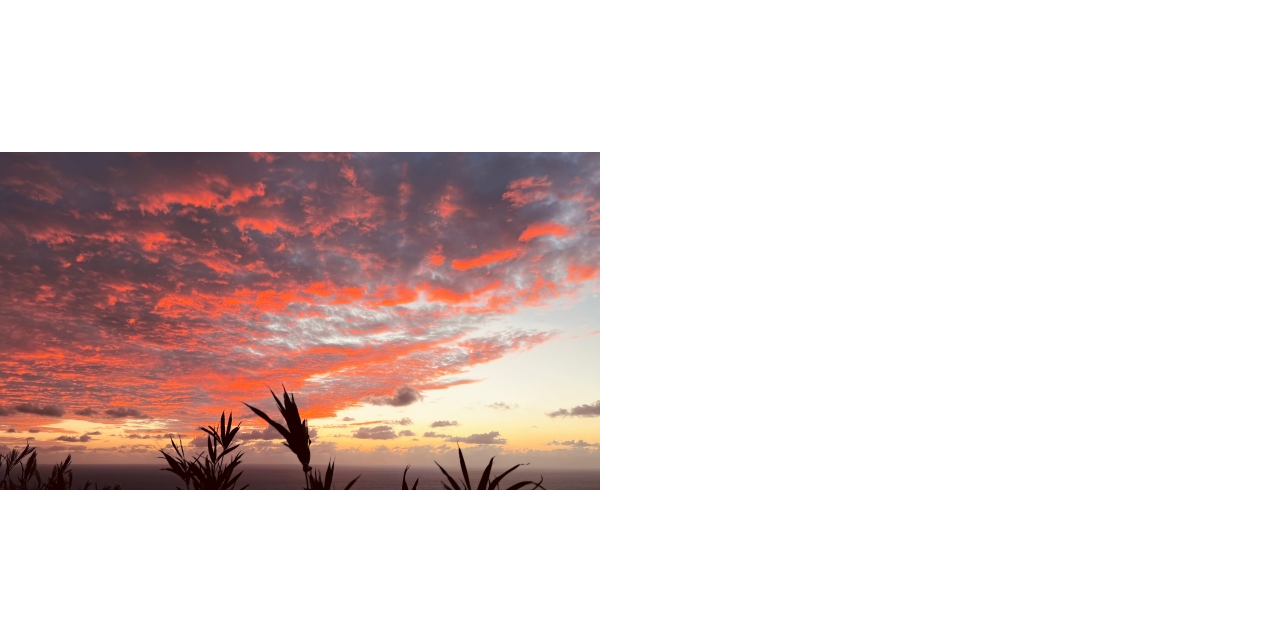
==== commit 6b2a4d24: "Add files via upload" ====
--- a/index.html
+++ b/index.html
@@ -10,6 +10,7 @@
         />
         <link rel="stylesheet" href="css/style.css" />
     </head>
+
     <body>
         <header>
             <h2 class="header__catch">
@@ -78,6 +79,136 @@
                     </div>
                 </div>
             </div>
+
+            <div id="content_right" class="contents contents_right">
+                <!-- <div id="content03_02_bg" class="background"></div> -->
+                <div class="wrap wrap_right">
+                    <div class="text-box text-box_right">
+                        <div class="catch"></div>
+                        <div class="copy">
+                            <p>web制作 初めの一歩　ブログ</p>
+                        </div>
+                        <div class="topBlogNewsBox">
+                            <ul class="slideNews">
+                                <li class="topBlogCard">
+                                    <a href="" class="topBlogCard__link">
+                                        <div class="topBlogCard__imgWrapper">
+                                            <img
+                                                class="topBlogCard__img"
+                                                src="img/upstear1.jpeg"
+                                                alt=""
+                                                width="300"
+                                                height="200"
+                                            />
+                                        </div>
+                                        <h2 class="topBlogCard__title">
+                                            <span
+                                                class="topBlogCard__title_span"
+                                                >title</span
+                                            >
+                                        </h2>
+                                        <div class="topBlogCard__text">
+                                            <p>
+                                                テキスト。テキスト。テキスト。テキスト。テキスト。
+                                            </p>
+                                            <p>
+                                                テキスト。テキスト。テキスト。テキスト。テキスト。
+                                            </p>
+                                            <p>
+                                                テキスト。テキスト。テキスト。テキスト。テキスト。
+                                            </p>
+                                            <p>
+                                                テキスト。テキスト。テキスト。テキスト。テキスト。
+                                            </p>
+                                            <p>
+                                                テキスト。テキスト。テキスト。テキスト。テキスト。
+                                            </p>
+                                        </div>
+                                    </a>
+                                </li>
+                                <li class="topBlogCard">
+                                    <a href="" class="topBlogCard__link">
+                                        <div class="topBlogCard__imgWrapper">
+                                            <img
+                                                class="topBlogCard__img"
+                                                src="img/upstear1.jpeg"
+                                                alt=""
+                                                width="300"
+                                                height="200"
+                                            />
+                                        </div>
+                                        <h2 class="topBlogCard__title">
+                                            <span
+                                                class="topBlogCard__title_span"
+                                                >title</span
+                                            >
+                                        </h2>
+                                        <div class="topBlogCard__text">
+                                            <p>
+                                                テキスト。テキスト。テキスト。テキスト。テキスト。
+                                            </p>
+                                            <p>
+                                                テキスト。テキスト。テキスト。テキスト。テキスト。
+                                            </p>
+                                            <p>
+                                                テキスト。テキスト。テキスト。テキスト。テキスト。
+                                            </p>
+                                            <p>
+                                                テキスト。テキスト。テキスト。テキスト。テキスト。
+                                            </p>
+                                            <p>
+                                                テキスト。テキスト。テキスト。テキスト。テキスト。
+                                            </p>
+                                        </div>
+                                    </a>
+                                </li>
+                                <li class="topBlogCard">
+                                    <a href="" class="topBlogCard__link">
+                                        <div class="topBlogCard__imgWrapper">
+                                            <img
+                                                class="topBlogCard__img"
+                                                src="img/upstear1.jpeg"
+                                                alt=""
+                                                width="300"
+                                                height="200"
+                                            />
+                                        </div>
+                                        <h2 class="topBlogCard__title">
+                                            <span
+                                                class="topBlogCard__title_span"
+                                                >title</span
+                                            >
+                                        </h2>
+                                        <div class="topBlogCard__text">
+                                            <p>
+                                                テキスト。テキスト。テキスト。テキスト。テキスト。
+                                            </p>
+                                            <p>
+                                                テキスト。テキスト。テキスト。テキスト。テキスト。
+                                            </p>
+                                            <p>
+                                                テキスト。テキスト。テキスト。テキスト。テキスト。
+                                            </p>
+                                            <p>
+                                                テキスト。テキスト。テキスト。テキスト。テキスト。
+                                            </p>
+                                            <p>
+                                                テキスト。テキスト。テキスト。テキスト。テキスト。
+                                            </p>
+                                        </div>
+                                    </a>
+                                </li>
+                            </ul>
+                            <div class="topBlogNewsBoxArrow">
+                                <span class="topBlogNewsBoxArrow__arrow"
+                                    >slide</span
+                                >
+                            </div>
+                        </div>
+                    </div>
+                </div>
+            </div>
+
             <div id="content03" class="contents">
                 <div id="content03_bg" class="background"></div>
                 <div class="wrap">
@@ -96,36 +227,101 @@
                     </div>
                 </div>
             </div>
+
+            <div id="content_right" class="contents contents_right">
+                <!-- <div id="content03_02_bg" class="background"></div> -->
+                <div class="wrap wrap_right wrap_right_even">
+                    <div class="text-box text-box_right">
+                        <div class="catch catch_right"></div>
+                        <div class="copy copy_right">
+                            <h2>島の。。。</h2>
+                        </div>
+                        <div class="blogImgBox">
+                            <div class="slideImg">
+                                <a
+                                    href="img/IMG_01.jpg"
+                                    class="slideImgWrapper"
+                                    target="_blank"
+                                    ><img
+                                        src="img/IMG_01.jpg"
+                                        alt=""
+                                        class="slide1"
+                                /></a>
+                                <a href="" class="slideImgWrapper">
+                                    <img
+                                        src="img/IMG_02.jpg"
+                                        alt=""
+                                        class="slide2"
+                                /></a>
+                                <a href="" class="slideImgWrapper"
+                                    ><img
+                                        src="img/IMG_03.jpg"
+                                        alt=""
+                                        class="slide3"
+                                /></a>
+                                <a href="" class="slideImgWrapper"
+                                    ><img
+                                        src="img/IMG_04.jpg"
+                                        alt=""
+                                        class="slide4"
+                                /></a>
+                                <a href="" class="slideImgWrapper"
+                                    ><img
+                                        src="img/IMG_01.jpg"
+                                        alt=""
+                                        class="slide5"
+                                /></a>
+                            </div>
+                            <div class="topBlogNewsBoxArrow">
+                                <span class="topBlogNewsBoxArrow__arrow"
+                                    >slide</span
+                                >
+                            </div>
+                        </div>
+                    </div>
+                </div>
+            </div>
+
             <div id="content04" class="contents">
                 <div id="content04_bg" class="background"></div>
                 <div class="wrap">
                     <div class="text-box">
                         <div class="catch"></div>
                         <div class="foodImg__Wrapper">
-                            <div class="foodImg__box">
-                                <img
-                                    class="foodImg"
-                                    src="img/maguro_jerky.jpeg"
-                                    alt=""
-                                />
-                            </div>
-                            <div class="foodImg__box">
-                                <img
-                                    class="foodImg"
-                                    src="img/passion_ketchap.jpg"
-                                    alt=""
-                                />
-                            </div>
+                            <img
+                                class="foodImg"
+                                src="img/maguro_jerky.jpeg"
+                                alt=""
+                            />
+
+                            <img
+                                class="foodImg"
+                                src="img/passion_ketchap.jpg"
+                                alt=""
+                            />
                         </div>
                         <div class="copy">
                             <p class="foodProducts">
                                 お手伝いしている八丈島の商品例です。<br />詳しくは
-                                <a class="foodProducts_link" href="" target="_blank">こちらから</a>
+                                <a
+                                    class="foodProducts_link"
+                                    href=""
+                                    target="_blank"
+                                    >こちらから</a
+                                >
                             </p>
                         </div>
                     </div>
                 </div>
             </div>
+        </section>
+        <section id="slider">
+            <img src="img/IMG_01.jpg" alt="" class="slider1 slide" />
+            <!-- <img src="img/IMG_02.jpg" alt="" class="slider2 slide">
+            <img src="img/IMG_03.jpg" alt="" class="slider3 slide">
+            <img src="img/IMG_04.jpg" alt="" class="slider4 slide">
+            <img src="img/IMG_01.jpg" alt="" class="slider5 slide">
+            <img src="img/IMG_02.jpg" alt="" class="slider6 slide">  -->
         </section>
 
         <footer>
--- a/css/style.css
+++ b/css/style.css
@@ -364,10 +364,10 @@
     height: 250px;
   }
   .keyvisual .textAnimation {
-    font-size: 1.8rem;
+    font-size: 1.25rem;
   }
   .keyvisual .textAnimation__bro {
-    font-size: 1.5rem;
+    font-size: 1rem;
     top: 220px;
   }
 }
@@ -508,11 +508,6 @@
 #contents {
   margin-left: 16px;
 }
-@media screen and (max-width: 576px) {
-  #contents {
-    margin-left: 0;
-  }
-}
 
 .contents .wrap {
   padding: 40vh 0 60vh;
@@ -547,16 +542,30 @@
 .text-box {
   padding: 50px 25px;
   width: 480px;
-  background: rgba(0, 0, 0, 0.5);
+  background: rgba(0, 0, 0, 0.3);
+  -webkit-backdrop-filter: blur(4px);
+          backdrop-filter: blur(4px);
+  box-shadow: 2px 2px 16px #333;
   color: #fff;
   font-style: normal;
+  border-radius: 8px;
 }
 @media screen and (max-width: 576px) {
   .text-box {
-    padding: 20px 10px;
-    width: 90vw;
-    margin-left: auto;
-    margin-right: auto;
+    width: 100vw;
+  }
+}
+.text-box_right {
+  width: 600px;
+  position: absolute;
+  right: 0;
+  margin-right: 16px;
+  overflow-x: hidden;
+}
+@media screen and (max-width: 576px) {
+  .text-box_right {
+    width: 100vw;
+    margin-right: 0;
   }
 }
 .text-box .catch {
@@ -566,66 +575,201 @@
 .text-box .copy {
   margin: 0;
 }
-@media screen and (max-width: 576px) {
-  .text-box .copy {
-    padding: 1rem;
-  }
+.text-box .copy_right {
+  margin-bottom: 8px;
 }
 .text-box .copy p {
-  font-size: 1.25rem;
   line-height: 1.6;
+  font-size: 20px;
   letter-spacing: 0.05em;
 }
 @media screen and (max-width: 576px) {
   .text-box .copy p {
-    line-height: 1.8;
-  }
-}
-.text-box .copy p em {
+    font-size: 16px;
+  }
+}
+.text-box .copy em {
   font-style: normal;
   font-weight: bold;
   color: rgb(255, 179, 0);
 }
-.text-box .foodProducts {
-  font-size: 1.5em;
+
+.slideNews {
+  width: 100%;
+  height: 300px;
+  display: flex;
+  flex-wrap: nowrap;
+  gap: 4px;
+  overflow-x: auto;
+  scroll-snap-type: mandatory;
+  box-shadow: 4px 4px 16px #000;
+}
+
+.topBlogCard {
+  flex: 0 0 300px;
+  display: block;
+  width: 300px;
+  height: 300px;
+  padding: 8px;
+  box-shadow: 4px 4px 16px #000;
+  border: 1px solid #fff;
+  background: rgba(255, 255, 255, 0.7);
+  overflow: hidden;
+  border-radius: 8px;
+  margin-left: auto;
+  margin-right: auto;
+  scroll-snap-align: start;
+}
+@media screen and (max-width: 576px) {
+  .topBlogCard {
+    flex: 0 0 200px;
+  }
+}
+.topBlogCard a {
+  text-decoration: none;
+  color: #333;
+  text-overflow: hidden;
+  display: block;
+}
+.topBlogCard__link {
+  display: flex;
+  flex-direction: column;
+}
+.topBlogCard__imgWrapper {
+  display: block;
+  width: 284px;
+  height: 150px;
+  border-radius: 8px;
+  overflow: hidden;
+}
+.topBlogCard__imgWrapper img {
+  width: 100%;
+  height: 150px;
+  -o-object-fit: cover;
+     object-fit: cover;
+}
+.topBlogCard__title {
+  text-align: center;
+  padding: 16px;
+  color: #333;
+}
+.topBlogCard__title_span {
+  position: relative;
+  display: inline-block;
+}
+.topBlogCard__title_span::before {
+  content: "";
+  position: absolute;
+  top: 50%;
+  left: -2.5em;
+  display: block;
+  width: 2rem;
+  height: 2px;
+  background: rgb(255, 179, 0);
+}
+.topBlogCard__title_span::after {
+  content: "";
+  position: absolute;
+  top: 50%;
+  right: -2.5em;
+  display: block;
+  width: 2rem;
+  height: 2px;
+  background: rgb(255, 179, 0);
+}
+.topBlogCard__text {
+  display: block;
+  width: 284px;
+  height: 80px;
+  overflow: hidden;
+}
+
+.topBlogNewsBoxArrow {
+  text-align: center;
+  margin-top: 16px;
+}
+.topBlogNewsBoxArrow__arrow {
+  display: inline-block;
+  color: #fff;
+  font-weight: bold;
+  font-size: 1rem;
+  position: relative;
+}
+.topBlogNewsBoxArrow__arrow::before {
+  content: "←";
+  display: block;
+  font-size: 1rem;
+  color: #fff;
+  position: absolute;
+  top: 10%;
+  left: -2rem;
+}
+.topBlogNewsBoxArrow__arrow::after {
+  content: "→";
+  display: block;
+  font-size: 1rem;
+  color: #fff;
+  position: absolute;
+  top: 10%;
+  right: -2rem;
+}
+
+.blogImgBox {
+  display: block;
+  width: 100%;
+  height: 150px;
+  background: rgba(0, 0, 0, 0.3);
+}
+.blogImgBox .slideImg {
+  width: 100%;
+  height: 150px;
+  display: flex;
+  flex-wrap: nowrap;
+  gap: 4px;
+  overflow-x: auto;
+  scroll-snap-type: mandatory;
+  box-shadow: 4px 4px 16px #000;
+}
+.blogImgBox .slideImg a {
+  display: inline-block;
+  width: 300px;
+  height: 150px;
+}
+.blogImgBox .slideImg a:action {
+  transition: 1s ease;
+}
+.blogImgBox .slideImg a img {
+  width: 300px;
+  height: 150px;
+  -o-object-fit: cover;
+     object-fit: cover;
+  scroll-snap-align: start;
+}
+
+.foodImg__Wrapper {
+  width: 100%;
+  display: flex;
+  justify-content: center;
+  gap: 16px;
+}
+.foodImg__Wrapper img {
+  width: 200px;
+  height: 150px;
+  -o-object-fit: cover;
+     object-fit: cover;
+  background: #fff;
+  box-shadow: 4px 4px 16px #000;
+}
+
+.foodProducts {
+  font-size: 24px;
   font-weight: bold;
   margin: 24px 0 0;
   line-height: 1.8;
 }
-@media screen and (max-width: 576px) {
-  .text-box .foodProducts {
-    font-size: 1.25rem;
-  }
-}
-.text-box .foodProducts a {
+.foodProducts a {
   color: red;
   text-decoration: none;
-  font-size: 1.5rem;
-}
-.text-box .foodImg__Wrapper {
-  width: 100%;
-  height: 150px;
-  display: flex;
-  gap: 8px;
-  justify-content: center;
-}
-.text-box .foodImg__Wrapper .foodImg__box {
-  width: 150px;
-  height: 150px;
-  -o-object-fit: cover;
-     object-fit: cover;
-  background: pink;
-}
-.text-box .foodImg__Wrapper .foodImg__box img.foodImg {
-  width: 100%;
-  height: 100%;
-}
-
-.profTxt {
-  line-height: 2.5;
-  letter-spacing: 0.2em;
-  font-size: 20px;
-  width: 100%;
 }
 
 .button {
